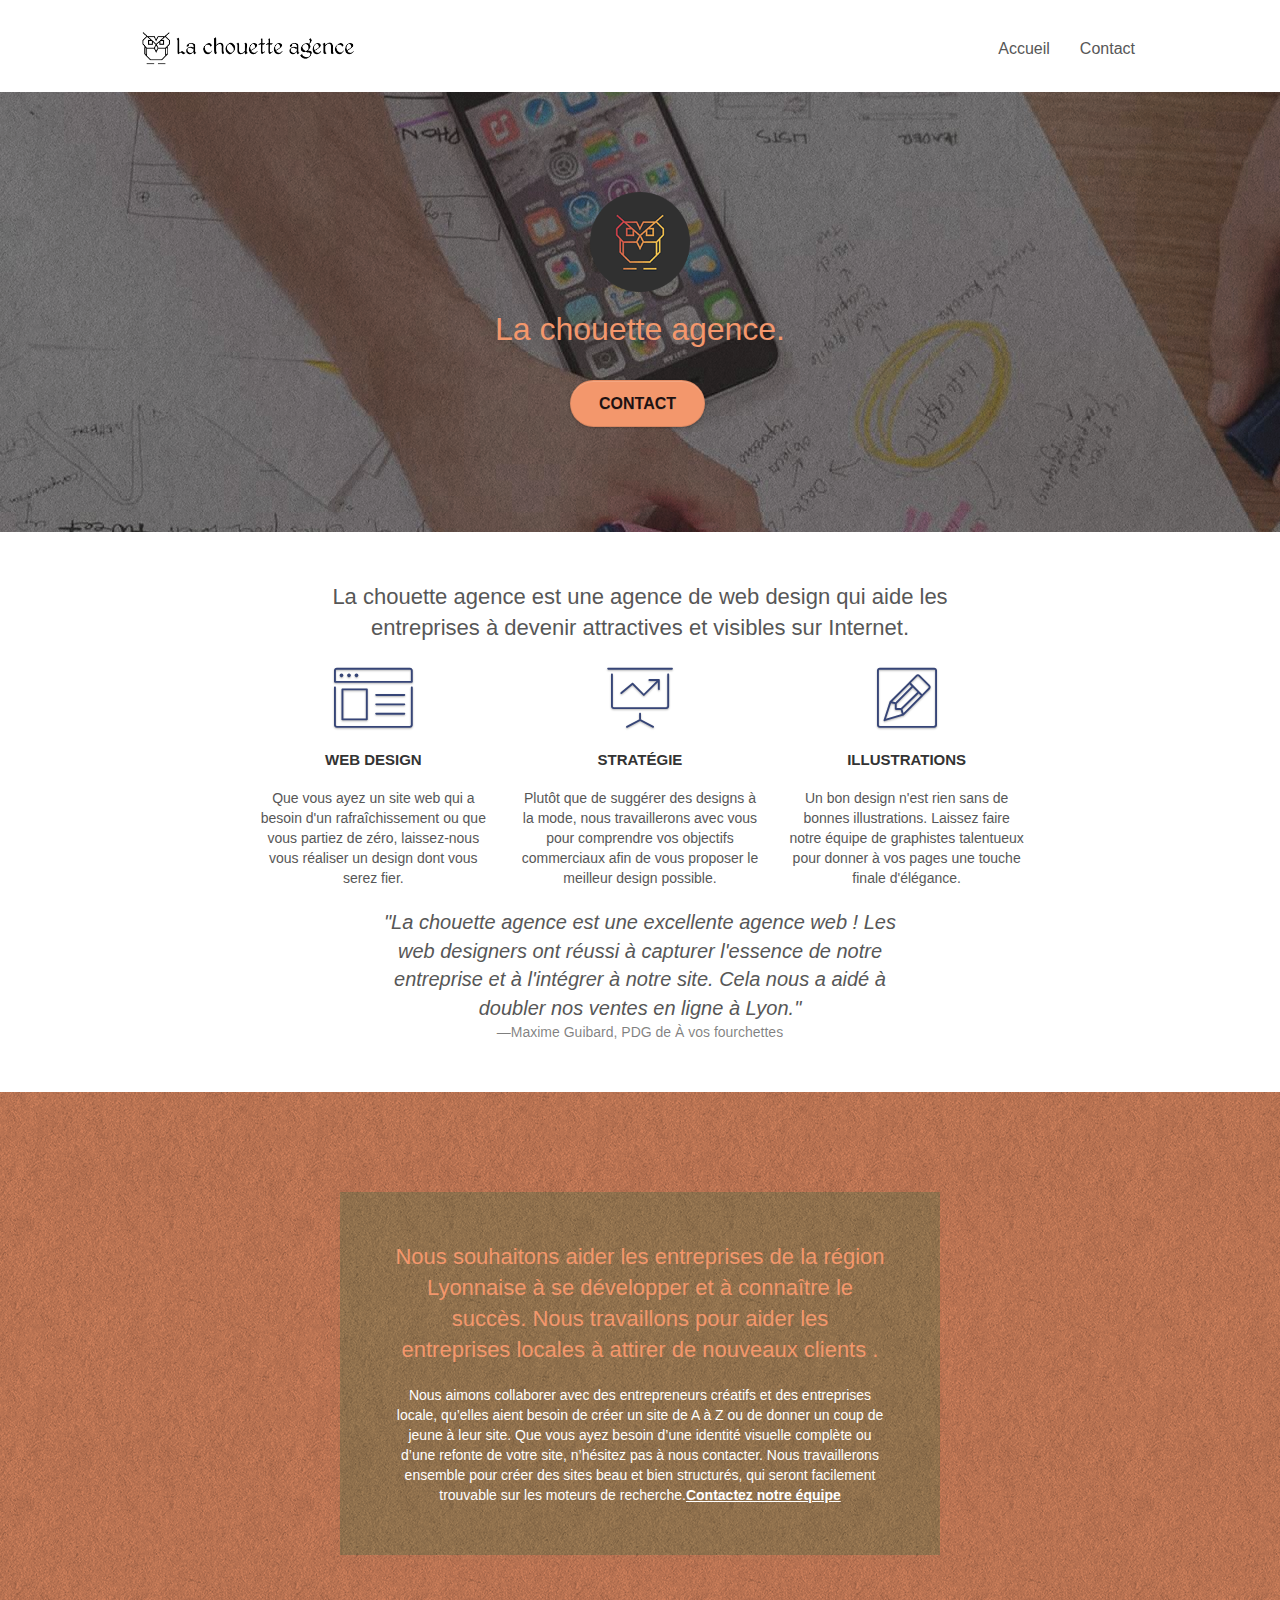
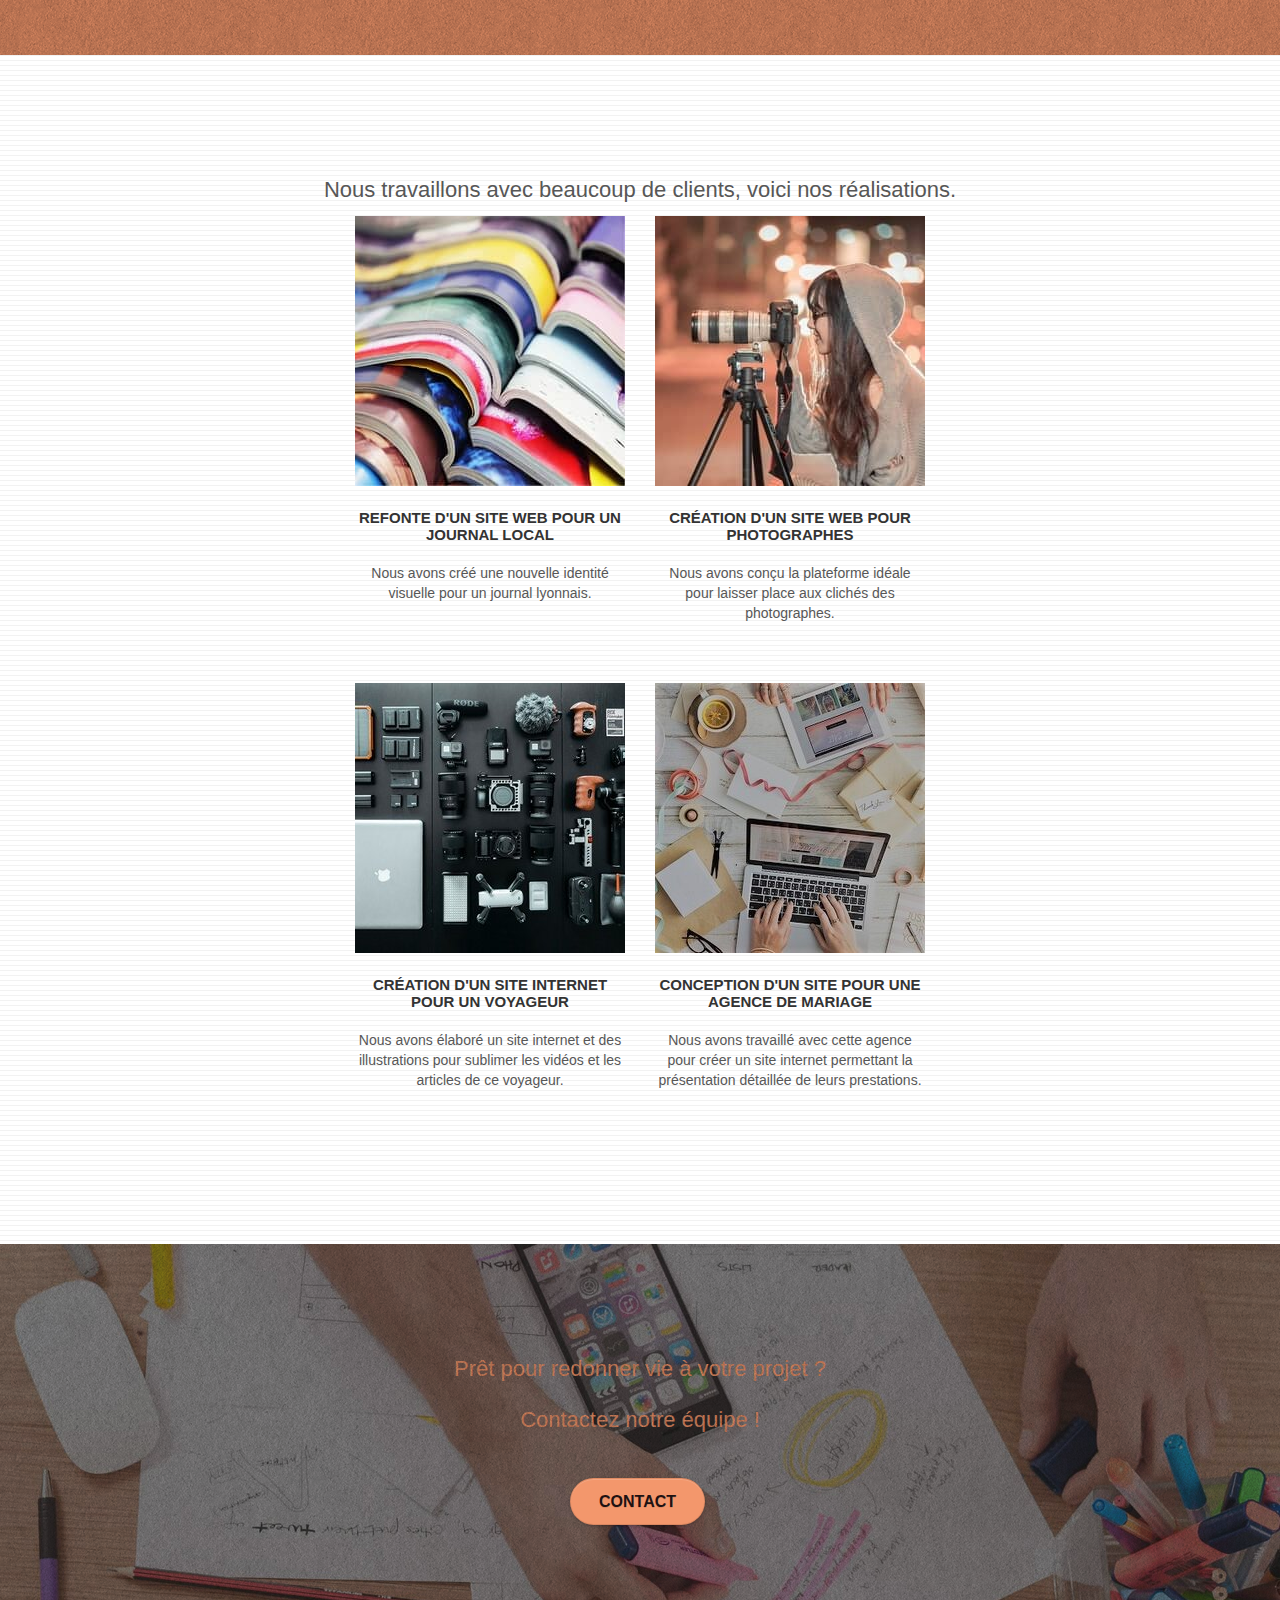
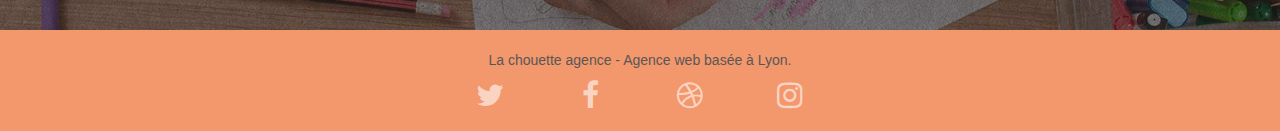
==== index.html @ b9c0e84c "Contrast bouton et titre footer" ====
<!DOCTYPE html>
<html lang="fr">
    <head>
        <meta charset="utf-8" />
        <meta
            name="description"
            content="Agence de Développement Web Sur-mesure basée sur Lyon, faites appel à notre expertise pour créer ou améliorer votre visibilité numérique, selon vos Besoins et votre Métier."
        />
        <meta
            name="viewport"
            content="width=device-width, initial-scale=1.0, viewport-fit=cover"
        />
        <link rel="shortcut icon" type="image/png" href="favicon.jpg" />

        <link rel="stylesheet" type="text/css" href="./css/bootstrap.min.css" />
        <link rel="stylesheet" type="text/css" href="style.css" />
        <link
            rel="stylesheet"
            type="text/css"
            href="./css/font-awesome.min.css"
        />
        <link rel="stylesheet" type="text/css" href="./css/et-line.css" />

        <title>La chouette agence</title>

        <!-- Analytics -->

        <!-- Analytics END -->
    </head>
    <body>
        <!-- Principal conteneur -->
        <!-- bloc-0 -->
        <header class="bloc bgc-white l-bloc" id="bloc-0">
            <div class="container bloc-sm">
                <nav class="navbar row">
                    <div class="navbar-header">
                        <button
                            id="nav-toggle"
                            type="button"
                            class="ui-navbar-toggle navbar-toggle"
                            data-toggle="collapse"
                            data-target=".navbar-1"
                        >
                            <span class="sr-only">Toggle navigation</span
                            ><span class="icon-bar"></span
                            ><span class="icon-bar"></span
                            ><span class="icon-bar"></span>
                        </button>

                        <a class="navbar-brand" href="index.html"
                            ><img
                                src="img/la-chouette-agence.png"
                                alt="Logo de la chouette agence"
                                class="logochouette"
                        /></a>
                    </div>
                    <div
                        class="collapse navbar-collapse navbar-1 special-dropdown-nav"
                    >
                        <ul class="site-navigation nav navbar-nav">
                            <li>
                                <a aria-label="Accueil" href="index.html"
                                    >Accueil</a
                                >
                            </li>
                            <li>
                                <a aria-label="contact" href="page2.html"
                                    >Contact</a
                                >
                            </li>
                        </ul>
                    </div>
                </nav>
            </div>
        </header>
        <!-- bloc-0 END -->

        <main>
            <!-- bloc-1-presentation -->
            <section
                class="bloc bgc-dark-slate-blue bg-banniere d-bloc bg-t-edge bloc-bg-texture texture-paper b-parallax"
                id="bloc-1-hero"
            >
                <div class="container bloc-lg">
                    <div class="row tight-width-whitespace">
                        <div class="col-sm-12">
                            <img
                                src="img/logo.png"
                                class="center-block image-resize-mode"
                                class="logochouette"
                                alt="Logo de la chouette agence en noir"
                            />
                            <h1
                                aria-label="nom de l'agence"
                                class="text-center hero-bloc-text tc-white"
                            >
                                La chouette agence.
                            </h1>
                            <div class="text-center">
                                <a
                                    href="page2.html"
                                    class="btn btn-lg btn-clean btn-rd cta-hero btn-atomic-tangerine"
                                    id="cta-hero"
                                    aria-label="bouton contact"
                                    >Contact</a
                                >
                            </div>
                        </div>
                    </div>
                </div>
            </section>
            <!-- bloc-1-presentation END -->

            <!-- bloc-2-services -->
            <section class="bloc bgc-white l-bloc" id="bloc-2-services">
                <div class="container bloc-md">
                    <div>
                        <div class="col-sm-12 text-center">
                            <h2
                                aria-label="description de l'entreprise"
                                class="titre"
                            >
                                La chouette agence est une agence de web design
                                qui aide les entreprises à devenir attractives
                                et visibles sur Internet.
                            </h2>
                        </div>
                    </div>
                    <div class="voffset-lg med-width-whitespace">
                        <div class="col-sm-4">
                            <div class="text-center">
                                <span
                                    class="et-icon-browser sm-shadow icon-dark-slate-blue icons icon-lg"
                                ></span>
                            </div>
                            <h3
                                class="mg-md text-center"
                                aria-label="agence de web design"
                            >
                                Web design
                            </h3>
                            <p class="text-center">
                                Que vous ayez un site web qui a besoin d'un
                                rafraîchissement ou que vous partiez de zéro,
                                laissez-nous vous réaliser un design dont vous
                                serez fier.
                            </p>
                        </div>
                        <div class="col-sm-4">
                            <div class="text-center">
                                <span
                                    class="et-icon-presentation sm-shadow icon-dark-slate-blue icons icon-lg"
                                ></span>
                            </div>
                            <h3
                                class="mg-md text-center"
                                aria-label="stratégie de l'entreprise"
                            >
                                Stratégie
                            </h3>
                            <p class="text-center">
                                Plutôt que de suggérer des designs à la mode,
                                nous travaillerons avec vous pour comprendre vos
                                objectifs commerciaux afin de vous proposer le
                                meilleur design possible.
                            </p>
                        </div>
                        <div class="col-sm-4">
                            <div class="text-center">
                                <span
                                    class="et-icon-edit sm-shadow icon-dark-slate-blue icons icon-lg"
                                ></span>
                            </div>
                            <h3
                                class="mg-md text-center"
                                aria-label="illustrations pour projet"
                            >
                                Illustrations
                            </h3>
                            <p class="text-center">
                                Un bon design n'est rien sans de bonnes
                                illustrations. Laissez faire notre équipe de
                                graphistes talentueux pour donner à vos pages
                                une touche finale d'élégance.
                            </p>
                        </div>
                    </div>
                    <div class="row voffset-lg voffset">
                        <div
                            class="col-xs-12 col-md-8 col-md-offset-2 text-center"
                        >
                            <figure>
                                <blockquote>
                                    <p aria-label="citation du client">
                                        "La chouette agence est une excellente
                                        agence web ! Les web designers ont
                                        réussi à capturer l'essence de notre
                                        entreprise et à l'intégrer à notre site.
                                        Cela nous a aidé à doubler nos ventes en
                                        ligne à Lyon."
                                    </p>
                                </blockquote>
                                <figcaption aria-label="nom du client">
                                    —Maxime Guibard, PDG de À vos fourchettes
                                </figcaption>
                            </figure>
                        </div>
                    </div>
                </div>
            </section>
            <!-- bloc-2-services END -->

            <!-- bloc-3-what-i-do -->
            <section
                class="bloc tc-white bgc-atomic-tangerine bg-presentation d-bloc bloc-bg-texture texture-paper b-parallax"
                id="bloc-3-what-i-do"
            >
                <div class="container bloc-lg">
                    <div class="row tight-width-whitespace black-background">
                        <div class="col-sm-12">
                            <h2 class="mg-md text-center tc-white">
                                Nous souhaitons aider les entreprises de la
                                région Lyonnaise à se développer et à connaître
                                le succès. Nous travaillons pour aider les
                                entreprises locales à attirer de nouveaux
                                clients .<br />
                            </h2>
                            <p class="text-center white">
                                Nous aimons collaborer avec des entrepreneurs
                                créatifs et des entreprises locale, qu’elles
                                aient besoin de créer un site de A à Z ou de
                                donner un coup de jeune à leur site. Que vous
                                ayez besoin d’une identité visuelle complète ou
                                d’une refonte de votre site, n’hésitez pas à
                                nous contacter. Nous travaillerons ensemble pour
                                créer des sites beau et bien structurés, qui
                                seront facilement trouvable sur les moteurs de
                                recherche.<a
                                    class="ltc-white bold-link"
                                    href="page2.html"
                                    >Contactez notre équipe</a
                                >
                            </p>
                        </div>
                    </div>
                </div>
            </section>
            <!-- bloc-3-what-i-do END -->

            <!-- bloc-4-portfolio -->
            <section
                class="bloc bgc-white bg-lines-h2-bg bg-repeat l-bloc"
                id="bloc-4-portfolio"
            >
                <div class="container bloc-lg">
                    <div class="col-sm-12 text-center">
                        <h2 aria-label="projets réalisés par l'agence">
                            Nous travaillons avec beaucoup de clients, voici nos
                            réalisations.
                        </h2>
                    </div>
                    <div class="row tight-width-whitespace portfolio-row">
                        <div class="col-sm-6">
                            <a
                                href="#"
                                data-lightbox="img/1.jpg"
                                data-gallery-id="gallery-1"
                                data-caption="Refonte d'un site web pour un journal local"
                                data-frame="snapshot-lb"
                                ><img
                                    src="img/1.jpg"
                                    alt="pile de magasine coloré"
                                    class="img-responsive portfolio-thumb"
                            /></a>
                            <h3
                                aria-label="projet réalisé pour journal local"
                                class="mg-md text-center"
                            >
                                Refonte d'un site web pour un journal local
                            </h3>
                            <p class="text-center">
                                Nous avons créé une nouvelle identité visuelle
                                pour un journal lyonnais.
                            </p>
                        </div>
                        <div class="col-sm-6">
                            <a
                                href="#"
                                data-lightbox="img/2.jpg"
                                data-gallery-id="gallery-1"
                                data-caption="Création d'un site web pour photographes"
                                data-frame="snapshot-lb"
                                ><img
                                    src="img/2.jpg"
                                    class="img-responsive portfolio-thumb"
                                    alt="un photographe"
                            /></a>
                            <h3
                                class="mg-md text-center"
                                aria-label="client photographe de l'agence"
                            >
                                Création d'un site web pour photographes
                            </h3>
                            <p class="text-center">
                                Nous avons conçu la plateforme idéale pour
                                laisser place aux clichés des photographes.
                            </p>
                        </div>
                    </div>
                    <div class="row tight-width-whitespace portfolio-row">
                        <div class="col-sm-6">
                            <a
                                href="#"
                                data-lightbox="img/3.jpg"
                                data-gallery-id="gallery-1"
                                data-caption="Création d'un site internet pour un voyageur"
                                data-frame="snapshot-lb"
                                ><img
                                    src="img/3.jpg"
                                    class="img-responsive portfolio-thumb"
                                    alt="création d'un site"
                            /></a>
                            <h3
                                class="mg-md text-center"
                                aria-label="projet réalisé pour un site d'un voyageur"
                            >
                                Création d'un site internet pour un voyageur
                            </h3>
                            <p class="text-center">
                                Nous avons élaboré un site internet et des
                                illustrations pour sublimer les vidéos et les
                                articles de ce voyageur.
                            </p>
                        </div>
                        <div class="col-sm-6">
                            <a
                                href="#"
                                data-lightbox="img/4.jpg"
                                data-gallery-id="gallery-1"
                                data-caption="Conception d'un site pour une agence de mariage"
                                data-frame="snapshot-lb"
                                ><img
                                    src="img/4.jpg"
                                    class="img-responsive portfolio-thumb"
                                    alt="bureau avec ordinateur"
                            /></a>
                            <h3
                                aria-label="projet pour une agence de mariage"
                                class="mg-md text-center"
                            >
                                Conception d'un site pour une agence de mariage
                            </h3>
                            <p class="text-center">
                                Nous avons travaillé avec cette agence pour
                                créer un site internet permettant la
                                présentation détaillée de leurs prestations.
                            </p>
                        </div>
                    </div>
                </div>
            </section>
            <!-- bloc-4-portfolio END -->

            <!-- bloc-5-cta -->
            <section
                class="bloc bgc-dark-slate-blue bg-banniere d-bloc bloc-bg-texture texture-paper"
                id="bloc-5-cta"
            >
                <div class="container bloc-lg">
                    <div>
                        <h2 class="mg-md text-center tc-white">
                            Prêt pour redonner vie à votre projet ?
                        </h2>
                        <h2 class="mg-md text-center tc-white">
                            Contactez notre équipe !
                        </h2>
                        <div class="col-sm-12 text-center">
                            <a
                                href="page2.html"
                                class="btn btn-atomic-tangerine btn-clean btn-rd btn-lg cta-hero"
                                aria-label="contact"
                                >Contact</a
                            >
                        </div>
                    </div>
                </div>
            </section>
            <!-- bloc-5-cta END -->
        </main>

        <!-- Footer - bloc-8 -->
        <footer class="bloc bgc-atomic-tangerine d-bloc" id="bloc-8">
            <div class="container bloc-sm">
                <div>
                    <div class="col-sm-12">
                        <p class="text-center titrefooter">
                            La chouette agence - Agence web basée à Lyon.
                        </p>
                        <div class="row row-no-gutters social">
                            <div class="col-sm-3">
                                <div class="text-center">
                                    <a class="social" href="index.html"
                                        ><span
                                            aria-label="twitter de l'agence"
                                            class="fa fa-twitter icon-md"
                                        ></span
                                    ></a>
                                </div>
                            </div>
                            <div class="col-sm-3">
                                <div class="text-center">
                                    <a class="social" href="index.html"
                                        ><span
                                            aria-label="facebook de l'agence"
                                            class="fa fa-facebook icon-md"
                                        ></span
                                    ></a>
                                </div>
                            </div>
                            <div class="col-sm-3">
                                <div class="text-center">
                                    <a class="social" href="index.html"
                                        ><span
                                            aria-label="dribble de l'agence"
                                            class="fa fa-dribbble icon-md"
                                        ></span
                                    ></a>
                                </div>
                            </div>
                            <div class="col-sm-3">
                                <div class="text-center">
                                    <a class="social" href="index.html"
                                        ><span
                                            aria-label="instagram de l'agence"
                                            class="fa fa-instagram icon-md"
                                        ></span
                                    ></a>
                                </div>
                            </div>
                        </div>
                    </div>
                </div>
            </div>
        </footer>
        <!-- Footer - bloc-8 END -->
        <!-- Principal conteneur END -->
        <script src="./js/jquery-2.1.0.js"></script>
        <script src="./js/bootstrap.js"></script>
        <script src="./js/blocs.js"></script>
        <script src="./js/jquery.touchSwipe.js" defer></script>
        <script src="./js/gmaps.js"></script>
    </body>
</html>
---- style.css ----
body {
    margin: 0;
    padding: 0;
    background: #FFF;
    overflow-x: hidden;
    -webkit-font-smoothing: antialiased;
    -moz-osx-font-smoothing: grayscale;
}

.image-resize-mode {
    width: 100px;
}

.logochouette {
    height: 40px;
}
a,
button {
    transition: all .3s ease-in-out;
    outline: none!important;
}

a:hover {
    text-decoration: none;
    cursor: pointer;
}

#page-loading-blocs-notifaction {
    position: fixed;
    top: 0;
    bottom: 0;
    width: 100%;
    z-index: 100000;
    background: #FFFFFF url("img/pageload-spinner.gif") no-repeat center center;
}

.bloc {
    width: 100%;
    clear: both;
    background: 50% 50% no-repeat;
    padding: 0 50px;
    -webkit-background-size: cover;
    -moz-background-size: cover;
    -o-background-size: cover;
    background-size: cover;
    position: relative;
}

.bloc .container {
    padding-left: 0;
    padding-right: 0;
}

.bloc-lg {
    padding: 100px 50px;
}

.bloc-md {
    padding: 50px;
}

.bloc-sm {
    padding: 20px 50px;
}

.bg-center,
.bg-l-edge,
.bg-r-edge,
.bg-t-edge,
.bg-b-edge,
.bg-tl-edge,
.bg-bl-edge,
.bg-tr-edge,
.bg-br-edge,
.bg-repeat {
    -webkit-background-size: auto!important;
    -moz-background-size: auto!important;
    -o-background-size: auto!important;
    background-size: auto!important;
}

.bg-repeat {
    background: repeat;
}

.bg-t-edge {
    background: top no-repeat;
}

.bloc-bg-texture::before {
    content: "";
    background-size: 2px 2px;
    position: absolute;
    top: 0;
    bottom: 0;
    left: 0;
    right: 0;
}

.texture-paper::before {
    background: url("img/texture-paper.png");
    background-size: 280px 280px;
}

.b-parallax {
    background-attachment: fixed;
}

.d-bloc {
    color: rgba(255, 255, 255, .7);
}

.d-bloc button:hover {
    color: rgba(255, 255, 255, .9);
}

.d-bloc .icon-round,
.d-bloc .icon-square,
.d-bloc .icon-rounded,
.d-bloc .icon-semi-rounded-a,
.d-bloc .icon-semi-rounded-b {
    border-color: rgba(255, 255, 255, .9);
}

.d-bloc .divider-h span {
    border-color: rgba(255, 255, 255, .2);
}

.d-bloc .a-btn,
.d-bloc .navbar a,
.d-bloc .navbar-brand,
.d-bloc a .icon-sm,
.d-bloc a .icon-md,
.d-bloc a .icon-lg,
.d-bloc a .icon-xl,
.d-bloc h1 a,
.d-bloc h2 a,
.d-bloc h3 a,
.d-bloc h4 a,
.d-bloc h5 a,
.d-bloc h6 a,
.d-bloc p a {
    color: rgba(255, 255, 255, .6);
}

.d-bloc .a-btn:hover,
.d-bloc .navbar a:hover,
.d-bloc .navbar-brand:hover,
.d-bloc a:hover .icon-sm,
.d-bloc a:hover .icon-md,
.d-bloc a:hover .icon-lg,
.d-bloc a:hover .icon-xl,
.d-bloc h1 a:hover,
.d-bloc h2 a:hover,
.d-bloc h3 a:hover,
.d-bloc h4 a:hover,
.d-bloc h5 a:hover,
.d-bloc h6 a:hover,
.d-bloc p a:hover {
    color: rgba(255, 255, 255, 1);
}

.d-bloc .navbar-toggle .icon-bar {
    background: rgba(255, 255, 255, 1);
}

.d-bloc .btn-wire,
.d-bloc .btn-wire:hover {
    color: rgba(255, 255, 255, 1);
    border-color: rgba(255, 255, 255, 1);
}

.d-bloc .panel {
    color: rgba(0, 0, 0, .5);
}

.d-bloc .panel button:hover {
    color: rgba(0, 0, 0, .7);
}

.d-bloc .panel icon {
    border-color: rgba(0, 0, 0, .7);
}

.d-bloc .panel .divider-h span {
    border-color: rgba(0, 0, 0, .1);
}

.d-bloc .panel .a-btn {
    color: rgba(0, 0, 0, .6);
}

.d-bloc .panel .a-btn:hover {
    color: rgba(0, 0, 0, 1);
}

.d-bloc .panel .btn-wire,
.d-bloc .panel .btn-wire:hover {
    color: rgba(0, 0, 0, .7);
    border-color: rgba(0, 0, 0, .3);
}

.d-bloc .panel,
.l-bloc {
    color: rgba(0, 0, 0, .5);
}

.d-bloc .panel button:hover,
.l-bloc button:hover {
    color: rgba(0, 0, 0, .7);
}

.l-bloc .icon-round,
.l-bloc .icon-square,
.l-bloc .icon-rounded,
.l-bloc .icon-semi-rounded-a,
.l-bloc .icon-semi-rounded-b {
    border-color: rgba(0, 0, 0, .7);
}

.d-bloc .panel .divider-h span,
.l-bloc .divider-h span {
    border-color: rgba(0, 0, 0, .1);
}

.d-bloc .panel .a-btn,
.l-bloc .a-btn,
.l-bloc .navbar a,
.l-bloc .navbar-brand,
.l-bloc a .icon-sm,
.l-bloc a .icon-md,
.l-bloc a .icon-lg,
.l-bloc a .icon-xl,
.l-bloc h1 a,
.l-bloc h2 a,
.l-bloc h3 a,
.l-bloc h4 a,
.l-bloc h5 a,
.l-bloc h6 a,
.l-bloc p a {
    color: rgba(0, 0, 0, .6);
}

.d-bloc .panel .a-btn:hover,
.l-bloc .a-btn:hover,
.l-bloc .navbar a:hover,
.l-bloc .navbar-brand:hover,
.l-bloc a:hover .icon-sm,
.l-bloc a:hover .icon-md,
.l-bloc a:hover .icon-lg,
.l-bloc a:hover .icon-xl,
.l-bloc h1 a:hover,
.l-bloc h2 a:hover,
.l-bloc h3 a:hover,
.l-bloc h4 a:hover,
.l-bloc h5 a:hover,
.l-bloc h6 a:hover,
.l-bloc p a:hover {
    color: rgba(0, 0, 0, 1);
}

.l-bloc .navbar-toggle .icon-bar {
    color: rgba(0, 0, 0, .6);
}

.d-bloc .panel .btn-wire,
.d-bloc .panel .btn-wire:hover,
.l-bloc .btn-wire,
.l-bloc .btn-wire:hover {
    color: rgba(0, 0, 0, .7);
    border-color: rgba(0, 0, 0, .3);
}

.voffset {
    margin-top: 30px;
}

.voffset-lg {
    margin-top: 80px;
}

.row-no-gutters {
    margin-right: 0;
    margin-left: 0;
}

.row.row-no-gutters > [class^="col-"],
.row.row-no-gutters > [class*=" col-"] {
    padding-right: 0;
    padding-left: 0;
}

#bloc-1-hero h1 {
    font-size: 32px;
}

.navbar {
    margin-bottom: 0;
    z-index: 1;
}

.navbar-brand {
    height: auto;
    padding: 3px 15px;
    font-size: 25px;
    font-weight: normal;
    font-weight: 600;
    line-height: 44px;
}

.navbar-brand img {
    max-height: 200px;
    margin: 0 5px 0 0;
    display: inline;
}

.navbar-brand img[src$=svg] {
    min-width: 100px;
}

.nav-center .navbar-brand img {
    margin: 0;
}

.navbar .nav {
    padding-top: 2px;
    margin-right: -16px;
    float: right;
    z-index: 1;
}

.nav > li {
    float: left;
    margin-top: 4px;
    font-size: 16px;
}

.navbar-nav .open .dropdown-menu > li > a {
    text-align: inherit;
}

.nav > li a:hover,
.nav > li a:focus {
    background: transparent;
}

.navbar-toggle {
    margin: 10px 10px 0 0;
    border: 0px;
}

.navbar-toggle:hover {
    background: transparent!important;
}

.navbar-toggle .icon-bar {
    background-color: rgba(0, 0, 0, .5);
    width: 26px;
}

.nav-invert .navbar .nav {
    float: left;
}

.nav-invert .navbar-header,
.nav-invert .navbar-brand {
    float: right;
    position: relative;
    z-index: 2;
}

@media (min-width: 768px) {
    .site-navigation {
        position: absolute;
        top: 50%;
        right: 20px;
        transform: translate(0, -50%);
        -webkit-transform: translateY(-50%);
    }
    .nav > li .dropdown-menu a,
    .nav > li .dropdown-menu a:hover {
        color: #484848;
    }
    .nav-invert .site-navigation {
        left: 0;
        right: 0;
    }
    .nav-center {
        text-align: center;
    }
    .nav-center .navbar-header {
        width: 100%;
    }
    .nav-center .navbar-header,
    .nav-center .navbar-brand,
    .nav-center .nav > li {
        float: none;
        display: inline-block;
    }
    .nav-center .site-navigation {
        position: relative;
        width: 100%;
        right: 0;
        margin-right: 0px;
        margin-top: 20px;
    }
    .nav-center.mini-nav .navbar-toggle {
        float: none;
        margin: 10px auto 0;
    }
}

.nav > li > .dropdown a {
    background: none!important;
    display: block;
    padding: 14px 15px;
}

nav .caret {
    margin: 0 5px;
}

.dropdown-menu .dropdown-menu {
    top: -8px;
    left: 100%;
}

.dropdown-menu .dropmenu-flow-right {
    top: 100%;
    left: 0;
    margin-left: -1px;
    border-top-left-radius: 0;
    border-top-right-radius: 0;
}

.dropdown-menu .dropdown span {
    border: 4px solid black;
    border-top-color: transparent;
    border-right-color: transparent;
    border-bottom-color: transparent;
    margin: 6px -5px 0 0!important;
    float: right;
}

.mg-md {
    margin-top: 10px;
    margin-bottom: 20px;
}

.mg-lg {
    margin-top: 10px;
    margin-bottom: 40px;
}

.btn {
    margin: 0 5px 5px 0;
}

.btn.pull-right {
    margin: 0 0 5px 5px;
}

.btn-d,
.btn-d:hover,
.btn-d:focus {
    color: #FFF;
    background: rgba(0, 0, 0, .3);
}

button {
    outline: none!important;
}

.btn-rd {
    border-radius: 40px;
}

.btn-clean {
    border: 1px solid rgba(0, 0, 0, .08);
    border-bottom-color: rgba(0, 0, 0, .1);
    text-shadow: 0 1px 0 rgba(0, 0, 1, .1);
    box-shadow: 0 1px 3px rgba(0, 0, 1, .25), inset 0 1px 0 0 rgba(255, 255, 255, .15);
}

.icon-md {
    font-size: 30px!important;
}

.icon-lg {
    font-size: 60px!important;
}

.sm-shadow {
    text-shadow: 0 1px 2px rgba(0, 0, 0, .3);
}

.panel-sq,
.panel-sq .panel-heading,
.panel-sq .panel-footer {
    border-radius: 0;
}

.panel-rd {
    border-radius: 30px;
}

.panel-rd .panel-heading {
    border-radius: 29px 29px 0 0;
}

.panel-rd .panel-footer {
    border-radius: 0 0 29px 29px;
}

.form-control {
    border-color: rgba(0, 0, 0, .1);
    box-shadow: none;
}

.scrollToTop {
    width: 40px;
    height: 40px;
    position: fixed;
    bottom: 20px;
    right: 20px;
    opacity: 0;
    z-index: 500;
    transition: all .3s ease-in-out;
}

.scrollToTop span {
    margin-top: 6px;
}

.showScrollTop {
    font-size: 14px;
    opacity: 1;
}

a[data-lightbox] {
    position: relative;
    display: block;
    text-align: center;
}

a[data-lightbox]:hover::before {
    content: "+";
    font-family: "HelveticaNeue-Light", "Helvetica Neue Light", "Helvetica Neue", Helvetica, Arial;
    font-size: 32px;
    width: 50px;
    height: 50px;
    margin-left: -25px;
    border-radius: 50%;
    background: rgba(0, 0, 0, .6);
    color: #FFF;
    font-weight: 100;
    z-index: 1;
    position: absolute;
    top: 50%;
    transform: translateY(-50%);
    -webkit-transform: translateY(-50%);
}

a[data-lightbox]:hover img {
    opacity: 0.6;
    -webkit-animation-fill-mode: none;
    animation-fill-mode: none;
}

#lightbox-modal {
    display: flex;
    align-items: center;
}

#lightbox-modal .modal-dialog {
    width: 90%;
    max-width: 900px;
    margin: 0 auto 0;
}

#lightbox-modal .modal-dialog img {
    max-height: 90vh;
    margin: 0 auto;
}

.lightbox-caption {
    padding: 20px;
    color: #FFF;
    background: rgba(0, 0, 0, .5);
    position: absolute;
    left: 15px;
    right: 15px;
    bottom: 5px;
}

.close-lightbox {
    color: #FFF;
    font-size: 30px;
    position: absolute;
    top: 20px;
    right: 20px;
    z-index: 20;
    background: rgba(0, 0, 0, .5);
    border: none;
    line-height: 30px;
    padding: 0 9px 5px;
    opacity: 0.3;
}

.close-lightbox:hover,
.next-lightbox:hover,
.prev-lightbox:hover {
    opacity: 1.0;
    color: #FFF;
}

.next-lightbox,
.prev-lightbox {
    font-size: 20px;
    color: rgba(255, 255, 255, .9);
    background: rgba(0, 0, 0, .5);
    transition: all .2s ease-in-out;
    position: absolute;
    top: 45%;
    z-index: 1;
    opacity: 0.4;
}

.next-lightbox {
    padding: 6px 8px 1px 13px;
    right: 25px;
}

.prev-lightbox {
    padding: 6px 13px 1px 10px;
    left: 25px;
}

.snapshot-lb .modal-body {
    padding-bottom: 45px;
}

.snapshot-lb .lightbox-caption {
    padding: 0;
    color: rgba(0, 0, 0, .5);
    background: none;
}

h1,
h2,
h3,
h4,
h5,
h6,
p,
label,
.btn,
a {
    font-family: "helvetica";
    font-weight: 400;
    color: #575757!important;
}

.container {
    max-width: 1000px;
}

.hero-bloc-text {
    font-size: 38px;
}

.hero-bloc-text-sub {
    font-size: 36px;
}

.statement-bloc-text {
    line-height: 26px;
    font-style: italic;
    font-size: 20px;
    text-align: center;
    font-weight: lighter;
    max-width: 520px;
    margin: auto auto auto auto;
}

/*p {
    font-size: 11px;
} */

/*ajout css pour modif site*/

blockquote p {
    font-size: 20px;
    font-style: italic;
    width: 89%;
    margin: auto;
}

.tight-width-whitespace {
    max-width: 600px;
    margin: auto auto auto auto;
}

.h1 {
    font-size: 20px;
    font-family: "Open Sans";
}

.cta-hero {
    margin-top: 22px;
    color: #FFFFFF!important;
    text-transform: uppercase;
    padding: 12px 28px 12px 28px;
    font-size: 16px;
    font-weight: 700;
}

.social {
    max-width: 400px;
    margin: auto auto auto auto;
}
/* rajout 1 classe pour modif : titre h2 manquant à la place d'image */
.titre {
    margin:auto;
    width: 70%;
}

h2 {
    font-size: 22px;
    line-height: 1.4em;
}

h3 {
    font-size: 15px;
    text-transform: uppercase;
    font-weight: 700;
    color: #333333!important;
}

.med-width-whitespace {
    max-width: 800px;
    margin: auto auto auto auto;
    box-shadow: 0px 0px 0px #000000;
}

h1 {
    color: #333333!important;
}

h4 {
    color: #333333!important;
}

.icons {
    margin-bottom: 14px;
    margin-top: 24px;
}

.white {
    color: #FFFFFF!important;
}
.titrefooter {
    color: #1E1212;
}

.portfolio-thumb {
    margin-bottom: 24px;
}

.portfolio-row {
    margin-bottom: 44px;
    margin-top: 50px;
}

.avatar {
    box-shadow: 0px 4px 9px rgba(0, 0, 0, 0.3);
}

.black-background {
    background-color: rgba(165, 147, 99, 0.7);
    padding: 40px 40px 40px 40px;
}

.bold-link {
    font-weight: 900;
    text-decoration: underline!important;
}

.bgc-white {
    background-color: #FFFFFF;
}

.bgc-dark-slate-blue {
    background-color: #364577;
}

.bgc-atomic-tangerine {
    background-color: #F3976C;
}

.tc-white {
    color: #F3976C!important;
}

.btn-atomic-tangerine {
    background: #F3976C;
    color: #1E1212!important;
}

.btn-atomic-tangerine:hover {
    background: #DC8961!important;
    color: #000000!important;
}

.ltc-white {
    color: #FFFFFF!important;
}

.ltc-white:hover {
    color: #cccccc!important;
}

.ltc-atomic-tangerine {
    color: #F3976C!important;
}

.ltc-atomic-tangerine:hover {
    color: #c27956!important;
}

.icon-dark-slate-blue {
    color: #364577!important;
    border-color: #364577!important;
}

.bg-dots-bg {
    background-image: url("img/dots-bg.png");
}

.bg-lines-h2-bg {
    background-image: url("img/lines-h2-bg.png");
}

.bg-banniere {
    background-image: url("img/la-chouette-agence-banniere.jpg");
}

.bg-presentation {
    background-image: url("img/image-de-presentation.jpg");
}

@media (max-width: 1024px) {
    .bloc {
        padding-left: 20px;
        padding-right: 20px;
    }
    .bloc.full-width-bloc,
    .bloc-tile-2.full-width-bloc .container,
    .bloc-tile-3.full-width-bloc .container,
    .bloc-tile-4.full-width-bloc .container {
        padding-left: 0;
        padding-right: 0;
    }
}

@media (max-width: 992px) and (min-width: 768px) {
    .navbar .nav {
        max-width: 80%
    }
    .nav-center.navbar .nav {
        max-width: 100%
    }
}

@media only screen and (min-width: 768px) and (max-width: 1024px) and (orientation: landscape) {
    .b-parallax {
        background-attachment: scroll;
    }
}

@media only screen and (min-width: 1024px) and (max-width: 1366px) and (-webkit-min-device-pixel-ratio: 1.5) {
    .b-parallax {
        background-attachment: scroll;
    }
}

@media (max-width: 991px) {
    .container {
        width: 100%;
    }
    .b-parallax {
        background-attachment: scroll;
    }
    .page-container,
    #hero-bloc {
        overflow-x: hidden;
        position: relative;
    }
    /*.bloc {
        padding-left: constant(safe-area-inset-left);
        padding-right: constant(safe-area-inset-right);
    }*/
    .bloc-group,
    .bloc-group .bloc {
        display: block;
        width: 100%;
    }
    .bloc-fill-screen .fill-bloc-top-edge,
    .bloc-fill-screen .fill-bloc-bottom-edge {
        padding: 0 20px;
        /*padding-left: constant(safe-area-inset-left);
        padding-right: constant(safe-area-inset-right);*/
    }
}

@media (max-width: 767px) {
    .page-container {
        overflow-x: hidden;
        position: relative;
    }
    h1,
    h2,
    h3,
    h4,
    h5,
    h6,
    p,
    #disqus_thread {
        padding-left: 10px!important;
        padding-right: 10px!important;
    }
    .b-parallax {
        background-attachment: scroll;
    }
    .navbar .nav {
        padding-top: 0;
        border-top: 1px solid rgba(0, 0, 0, .2);
        float: none!important;
    }
    .navbar.row {
        margin-left: 0;
        margin-right: 0;
    }
    .site-navigation {
        position: inherit;
        transform: none;
        -webkit-transform: none;
        -ms-transform: none;
    }
    .nav > li {
        margin-top: 0;
        border-bottom: 1px solid rgba(0, 0, 0, .1);
        background: rgba(0, 0, 0, .05);
        text-align: left;
        padding-left: 15px;
        width: 100%;
    }
    .nav > li:hover {
        background: rgba(0, 0, 0, .08);
    }
    .dropdown .dropdown a .caret {
        float: none;
        margin: 5px 0 0 10px!important;
        border: 4px solid black;
        border-bottom-color: transparent;
        border-right-color: transparent;
        border-left-color: transparent;
    }
    #hero-bloc .navbar .nav {
        background: rgba(0, 0, 0, .8);
    }
    #hero-bloc .navbar .nav a {
        color: rgba(255, 255, 255, .6);
    }
    .hero {
        padding: 50px 0;
    }
    .hero-nav {
        left: -1px;
        right: -1px;
    }
    .navbar-collapse {
        padding: 0;
        overflow-x: hidden;
        -webkit-box-shadow: none;
        box-shadow: none;
    }
    .navbar-brand img {
        max-height: 40px;
        width: auto;
    }
    .nav-invert .navbar-header {
        float: none;
        width: 100%;
    }
    .nav-invert .navbar-toggle {
        float: left;
        margin-left: 10px;
    }
    .bloc {
        padding-left: 0;
        padding-right: 0;
    }
    .bloc-xxl,
    .bloc-xl,
    .bloc-lg {
        padding: 40px 0;
    }
    .bloc-sm,
    .bloc-md {
        padding-left: 0;
        padding-right: 0;
    }
    .bloc-tile-2 .container,
    .bloc-tile-3 .container,
    .bloc-tile-4 .container,
    .bloc-fill-screen .fill-bloc-top-edge,
    .bloc-fill-screen .fill-bloc-bottom-edge {
        padding-left: 0;
        padding-right: 0;
    }
    .a-block {
        padding: 0 10px;
    }
    .btn-dwn {
        display: none;
    }
    .voffset {
        margin-top: 5px;
    }
    .voffset-md {
        margin-top: 20px;
    }
    .voffset-lg {
        margin-top: 30px;
    }
    form {
        padding: 5px;
    }
    .close-lightbox {
        display: inline-block;
    }
    .blocsapp-device-iphone5 {
        background-size: 216px 425px;
        padding-top: 60px;
        width: 216px;
        height: 425px;
    }
    .blocsapp-device-iphone5 img {
        width: 180px;
        height: 320px;
    }
}

@media (max-width: 400px) {
    .bloc {
        padding-left: 0;
        padding-right: 0;
    }
}

@media (max-width: 767px) {
    .bloc-mob-center-text {
        text-align: center;
    }
}
---- css/et-line.css ----
@font-face {
    font-family: et-line;
    src: url(../fonts/et-line.eot);
    src: url(../fonts/et-line.eot?#iefix) format('embedded-opentype'), url(../fonts/et-line.woff) format('woff'), url(../fonts/et-line.ttf) format('truetype'), url(../fonts/et-line.svg#et-line) format('svg');
    font-weight: 400;
    font-style: normal
}

.et-icon-adjustments,
.et-icon-alarmclock,
.et-icon-anchor,
.et-icon-aperture,
.et-icon-attachment,
.et-icon-bargraph,
.et-icon-basket,
.et-icon-beaker,
.et-icon-bike,
.et-icon-book-open,
.et-icon-briefcase,
.et-icon-browser,
.et-icon-calendar,
.et-icon-camera,
.et-icon-caution,
.et-icon-chat,
.et-icon-circle-compass,
.et-icon-clipboard,
.et-icon-clock,
.et-icon-cloud,
.et-icon-compass,
.et-icon-desktop,
.et-icon-dial,
.et-icon-document,
.et-icon-documents,
.et-icon-download,
.et-icon-dribbble,
.et-icon-edit,
.et-icon-envelope,
.et-icon-expand,
.et-icon-facebook,
.et-icon-flag,
.et-icon-focus,
.et-icon-gears,
.et-icon-genius,
.et-icon-gift,
.et-icon-global,
.et-icon-globe,
.et-icon-googleplus,
.et-icon-grid,
.et-icon-happy,
.et-icon-hazardous,
.et-icon-heart,
.et-icon-hotairballoon,
.et-icon-hourglass,
.et-icon-key,
.et-icon-laptop,
.et-icon-layers,
.et-icon-lifesaver,
.et-icon-lightbulb,
.et-icon-linegraph,
.et-icon-linkedin,
.et-icon-lock,
.et-icon-magnifying-glass,
.et-icon-map,
.et-icon-map-pin,
.et-icon-megaphone,
.et-icon-mic,
.et-icon-mobile,
.et-icon-newspaper,
.et-icon-notebook,
.et-icon-paintbrush,
.et-icon-paperclip,
.et-icon-pencil,
.et-icon-phone,
.et-icon-picture,
.et-icon-pictures,
.et-icon-piechart,
.et-icon-presentation,
.et-icon-pricetags,
.et-icon-printer,
.et-icon-profile-female,
.et-icon-profile-male,
.et-icon-puzzle,
.et-icon-quote,
.et-icon-recycle,
.et-icon-refresh,
.et-icon-ribbon,
.et-icon-rss,
.et-icon-sad,
.et-icon-scissors,
.et-icon-scope,
.et-icon-search,
.et-icon-shield,
.et-icon-speedometer,
.et-icon-strategy,
.et-icon-streetsign,
.et-icon-tablet,
.et-icon-target,
.et-icon-telescope,
.et-icon-toolbox,
.et-icon-tools,
.et-icon-tools-2,
.et-icon-trophy,
.et-icon-tumblr,
.et-icon-twitter,
.et-icon-upload,
.et-icon-video,
.et-icon-wallet,
.et-icon-wine {
    font-family: et-line;
    speak: none;
    font-style: normal;
    font-weight: 400;
    font-variant: normal;
    text-transform: none;
    line-height: 1;
    -webkit-font-smoothing: antialiased;
    -moz-osx-font-smoothing: grayscale;
    display: inline-block
}

.et-icon-mobile:before {
    content: "\e000"
}

.et-icon-laptop:before {
    content: "\e001"
}

.et-icon-desktop:before {
    content: "\e002"
}

.et-icon-tablet:before {
    content: "\e003"
}

.et-icon-phone:before {
    content: "\e004"
}

.et-icon-document:before {
    content: "\e005"
}

.et-icon-documents:before {
    content: "\e006"
}

.et-icon-search:before {
    content: "\e007"
}

.et-icon-clipboard:before {
    content: "\e008"
}

.et-icon-newspaper:before {
    content: "\e009"
}

.et-icon-notebook:before {
    content: "\e00a"
}

.et-icon-book-open:before {
    content: "\e00b"
}

.et-icon-browser:before {
    content: "\e00c"
}

.et-icon-calendar:before {
    content: "\e00d"
}

.et-icon-presentation:before {
    content: "\e00e"
}

.et-icon-picture:before {
    content: "\e00f"
}

.et-icon-pictures:before {
    content: "\e010"
}

.et-icon-video:before {
    content: "\e011"
}

.et-icon-camera:before {
    content: "\e012"
}

.et-icon-printer:before {
    content: "\e013"
}

.et-icon-toolbox:before {
    content: "\e014"
}

.et-icon-briefcase:before {
    content: "\e015"
}

.et-icon-wallet:before {
    content: "\e016"
}

.et-icon-gift:before {
    content: "\e017"
}

.et-icon-bargraph:before {
    content: "\e018"
}

.et-icon-grid:before {
    content: "\e019"
}

.et-icon-expand:before {
    content: "\e01a"
}

.et-icon-focus:before {
    content: "\e01b"
}

.et-icon-edit:before {
    content: "\e01c"
}

.et-icon-adjustments:before {
    content: "\e01d"
}

.et-icon-ribbon:before {
    content: "\e01e"
}

.et-icon-hourglass:before {
    content: "\e01f"
}

.et-icon-lock:before {
    content: "\e020"
}

.et-icon-megaphone:before {
    content: "\e021"
}

.et-icon-shield:before {
    content: "\e022"
}

.et-icon-trophy:before {
    content: "\e023"
}

.et-icon-flag:before {
    content: "\e024"
}

.et-icon-map:before {
    content: "\e025"
}

.et-icon-puzzle:before {
    content: "\e026"
}

.et-icon-basket:before {
    content: "\e027"
}

.et-icon-envelope:before {
    content: "\e028"
}

.et-icon-streetsign:before {
    content: "\e029"
}

.et-icon-telescope:before {
    content: "\e02a"
}

.et-icon-gears:before {
    content: "\e02b"
}

.et-icon-key:before {
    content: "\e02c"
}

.et-icon-paperclip:before {
    content: "\e02d"
}

.et-icon-attachment:before {
    content: "\e02e"
}

.et-icon-pricetags:before {
    content: "\e02f"
}

.et-icon-lightbulb:before {
    content: "\e030"
}

.et-icon-layers:before {
    content: "\e031"
}

.et-icon-pencil:before {
    content: "\e032"
}

.et-icon-tools:before {
    content: "\e033"
}

.et-icon-tools-2:before {
    content: "\e034"
}

.et-icon-scissors:before {
    content: "\e035"
}

.et-icon-paintbrush:before {
    content: "\e036"
}

.et-icon-magnifying-glass:before {
    content: "\e037"
}

.et-icon-circle-compass:before {
    content: "\e038"
}

.et-icon-linegraph:before {
    content: "\e039"
}

.et-icon-mic:before {
    content: "\e03a"
}

.et-icon-strategy:before {
    content: "\e03b"
}

.et-icon-beaker:before {
    content: "\e03c"
}

.et-icon-caution:before {
    content: "\e03d"
}

.et-icon-recycle:before {
    content: "\e03e"
}

.et-icon-anchor:before {
    content: "\e03f"
}

.et-icon-profile-male:before {
    content: "\e040"
}

.et-icon-profile-female:before {
    content: "\e041"
}

.et-icon-bike:before {
    content: "\e042"
}

.et-icon-wine:before {
    content: "\e043"
}

.et-icon-hotairballoon:before {
    content: "\e044"
}

.et-icon-globe:before {
    content: "\e045"
}

.et-icon-genius:before {
    content: "\e046"
}

.et-icon-map-pin:before {
    content: "\e047"
}

.et-icon-dial:before {
    content: "\e048"
}

.et-icon-chat:before {
    content: "\e049"
}

.et-icon-heart:before {
    content: "\e04a"
}

.et-icon-cloud:before {
    content: "\e04b"
}

.et-icon-upload:before {
    content: "\e04c"
}

.et-icon-download:before {
    content: "\e04d"
}

.et-icon-target:before {
    content: "\e04e"
}

.et-icon-hazardous:before {
    content: "\e04f"
}

.et-icon-piechart:before {
    content: "\e050"
}

.et-icon-speedometer:before {
    content: "\e051"
}

.et-icon-global:before {
    content: "\e052"
}

.et-icon-compass:before {
    content: "\e053"
}

.et-icon-lifesaver:before {
    content: "\e054"
}

.et-icon-clock:before {
    content: "\e055"
}

.et-icon-aperture:before {
    content: "\e056"
}

.et-icon-quote:before {
    content: "\e057"
}

.et-icon-scope:before {
    content: "\e058"
}

.et-icon-alarmclock:before {
    content: "\e059"
}

.et-icon-refresh:before {
    content: "\e05a"
}

.et-icon-happy:before {
    content: "\e05b"
}

.et-icon-sad:before {
    content: "\e05c"
}

.et-icon-facebook:before {
    content: "\e05d"
}

.et-icon-twitter:before {
    content: "\e05e"
}

.et-icon-googleplus:before {
    content: "\e05f"
}

.et-icon-rss:before {
    content: "\e060"
}

.et-icon-tumblr:before {
    content: "\e061"
}

.et-icon-linkedin:before {
    content: "\e062"
}

.et-icon-dribbble:before {
    content: "\e063"
}
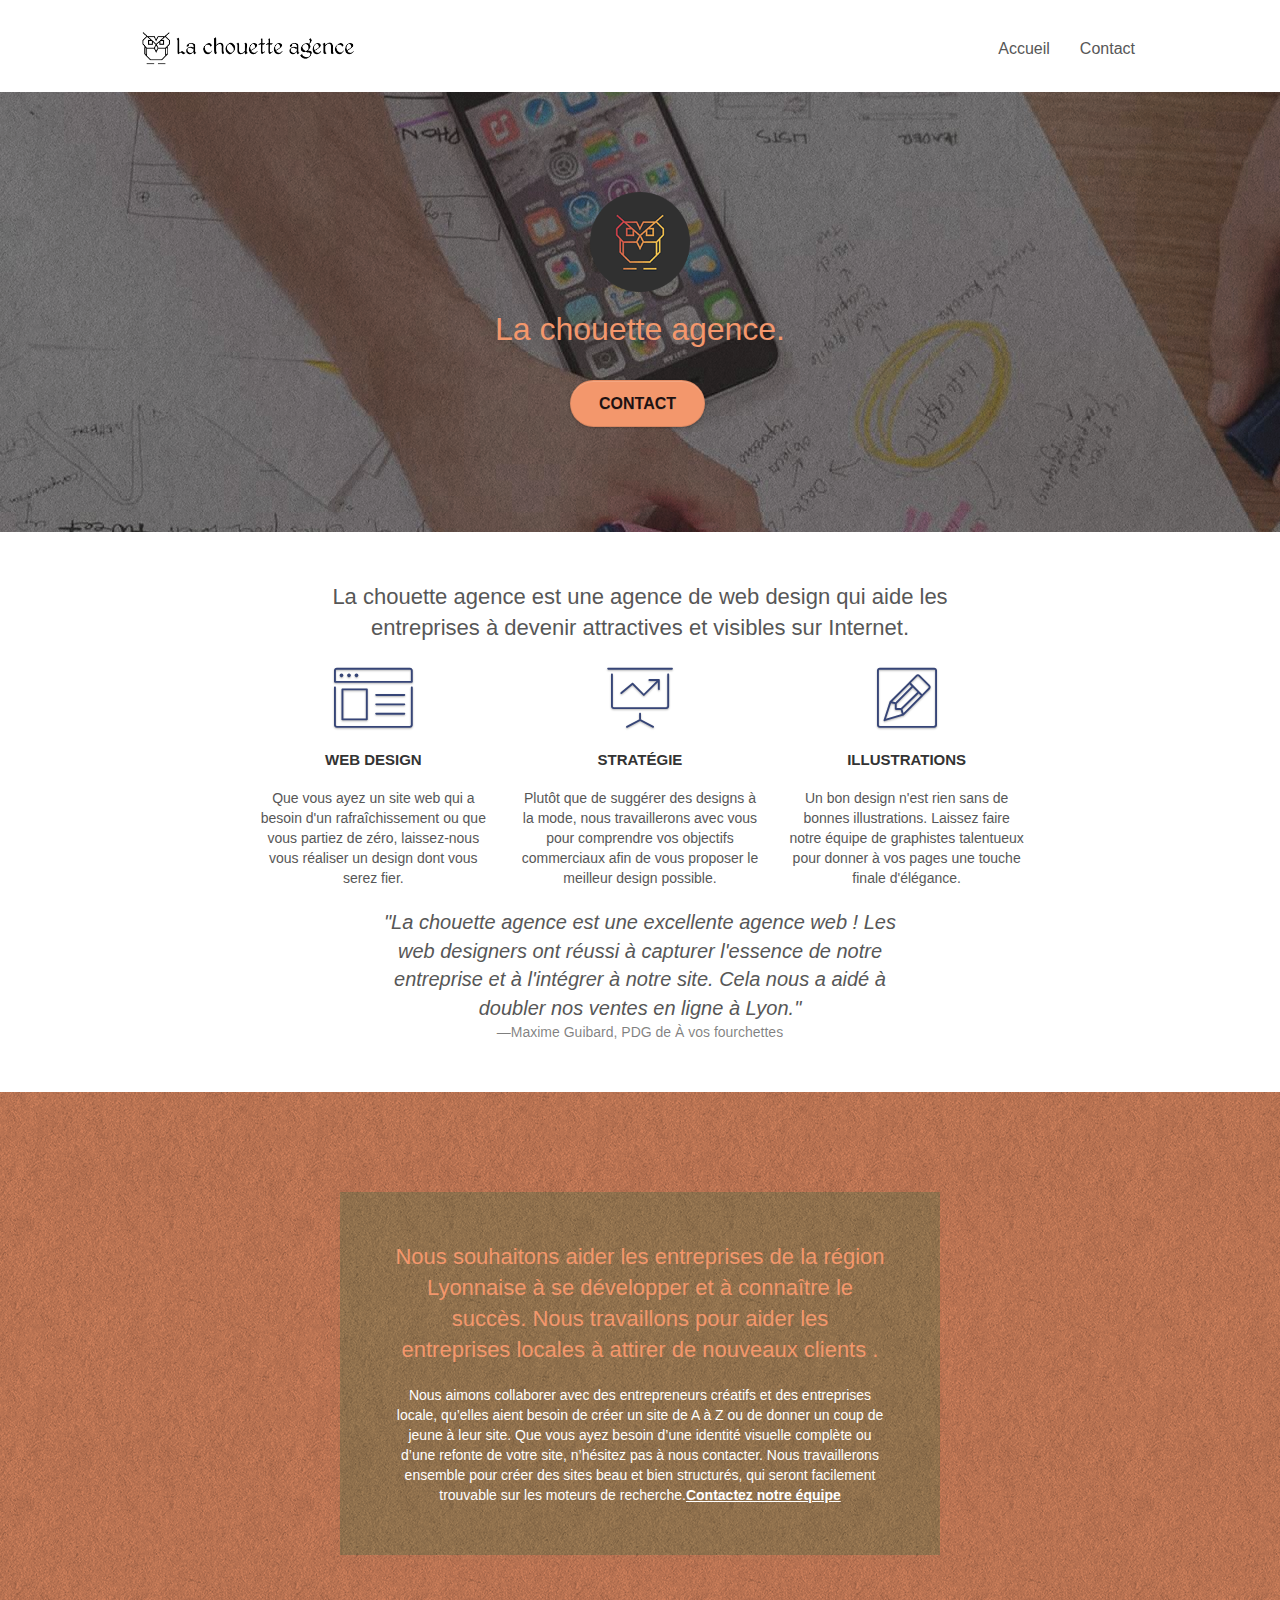
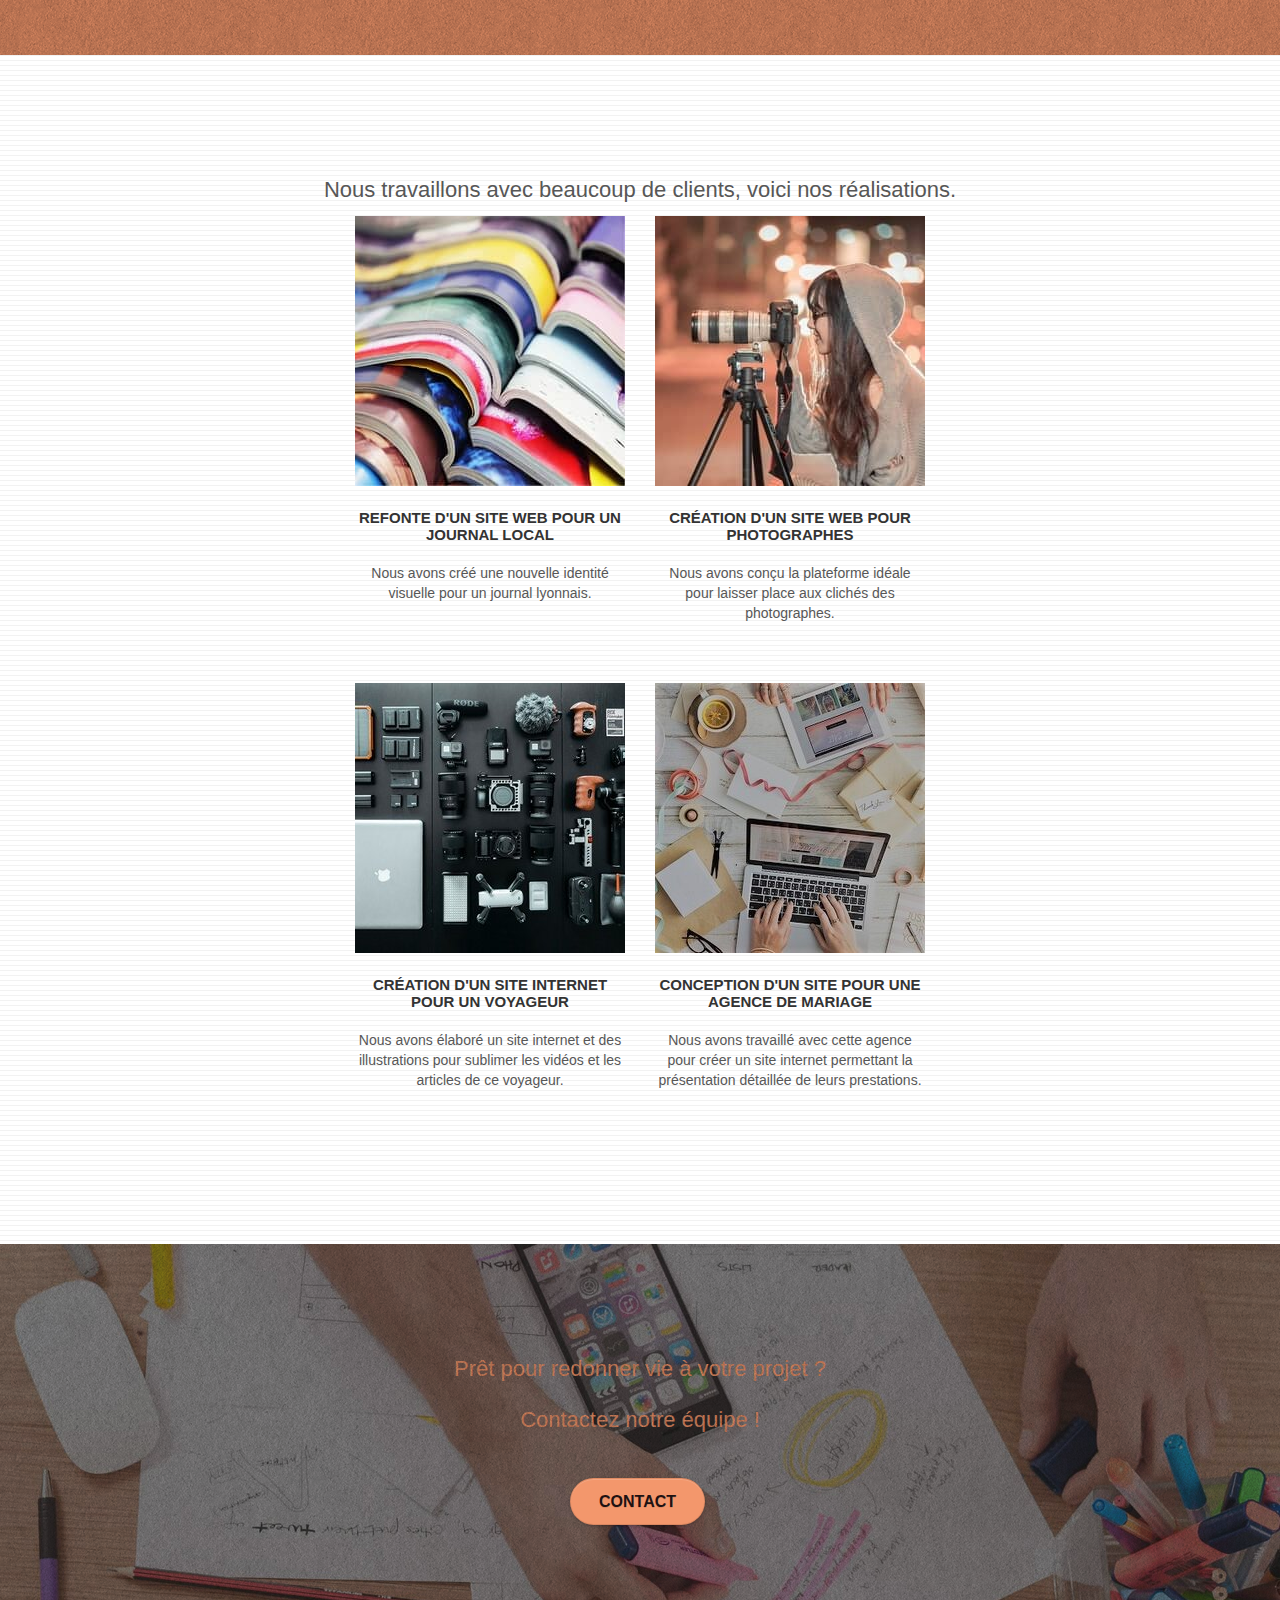
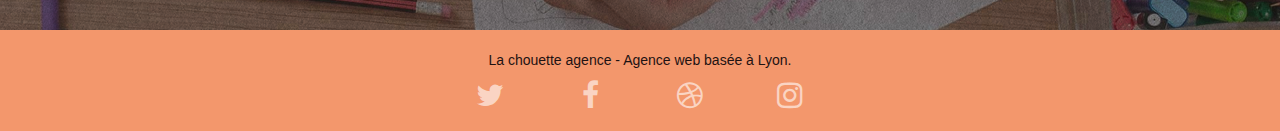
==== commit c59e0dab: "mettre les script en bas de la page 2" ====
--- a/index.html
+++ b/index.html
@@ -399,9 +399,12 @@
                         <div class="row row-no-gutters social">
                             <div class="col-sm-3">
                                 <div class="text-center">
-                                    <a class="social" href="index.html"
+                                    <a
+                                        class="social"
+                                        href="www.twitter.com"
+                                        aria-label="twitter de l'agence"
                                         ><span
-                                            aria-label="twitter de l'agence"
+                                            aria-hidden="true"
                                             class="fa fa-twitter icon-md"
                                         ></span
                                     ></a>
@@ -409,9 +412,11 @@
                             </div>
                             <div class="col-sm-3">
                                 <div class="text-center">
-                                    <a class="social" href="index.html"
+                                    <a
+                                        class="social"
+                                        href="index.html"
+                                        aria-label="facebook de l'agence"
                                         ><span
-                                            aria-label="facebook de l'agence"
                                             class="fa fa-facebook icon-md"
                                         ></span
                                     ></a>
@@ -419,9 +424,11 @@
                             </div>
                             <div class="col-sm-3">
                                 <div class="text-center">
-                                    <a class="social" href="index.html"
+                                    <a
+                                        class="social"
+                                        href="index.html"
+                                        aria-label="dribble de l'agence"
                                         ><span
-                                            aria-label="dribble de l'agence"
                                             class="fa fa-dribbble icon-md"
                                         ></span
                                     ></a>
@@ -429,9 +436,11 @@
                             </div>
                             <div class="col-sm-3">
                                 <div class="text-center">
-                                    <a class="social" href="index.html"
+                                    <a
+                                        class="social"
+                                        href="index.html"
+                                        aria-label="instagram de l'agence"
                                         ><span
-                                            aria-label="instagram de l'agence"
                                             class="fa fa-instagram icon-md"
                                         ></span
                                     ></a>
--- a/style.css
+++ b/style.css
@@ -760,7 +760,7 @@
     color: #FFFFFF!important;
 }
 .titrefooter {
-    color: #1E1212;
+    color: #1E1212!important;
 }
 
 .portfolio-thumb {
@@ -791,7 +791,7 @@
 }
 
 .bgc-dark-slate-blue {
-    background-color: #364577;
+    background-color: #111D45;
 }
 
 .bgc-atomic-tangerine {
@@ -800,6 +800,10 @@
 
 .tc-white {
     color: #F3976C!important;
+}
+
+.clrtitrepage2 {
+    color: #5D260D!important ;
 }
 
 .btn-atomic-tangerine {
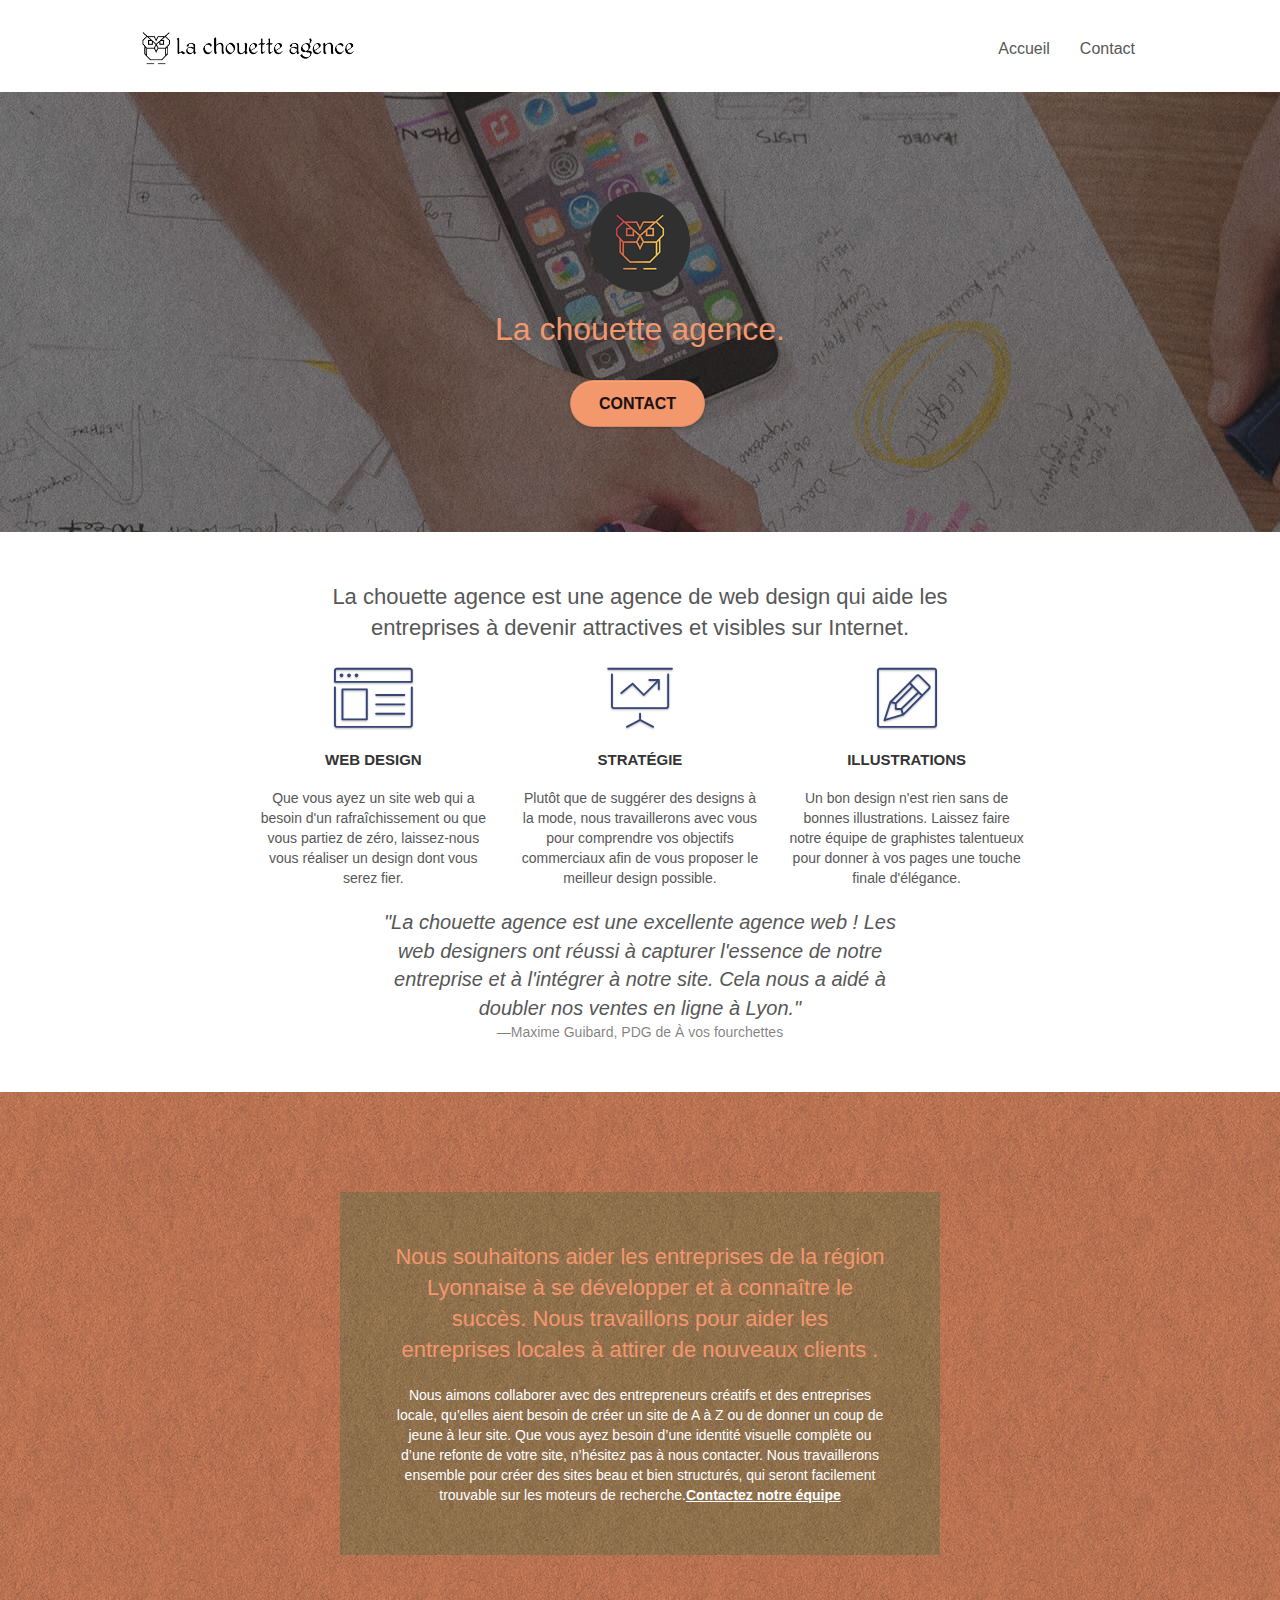
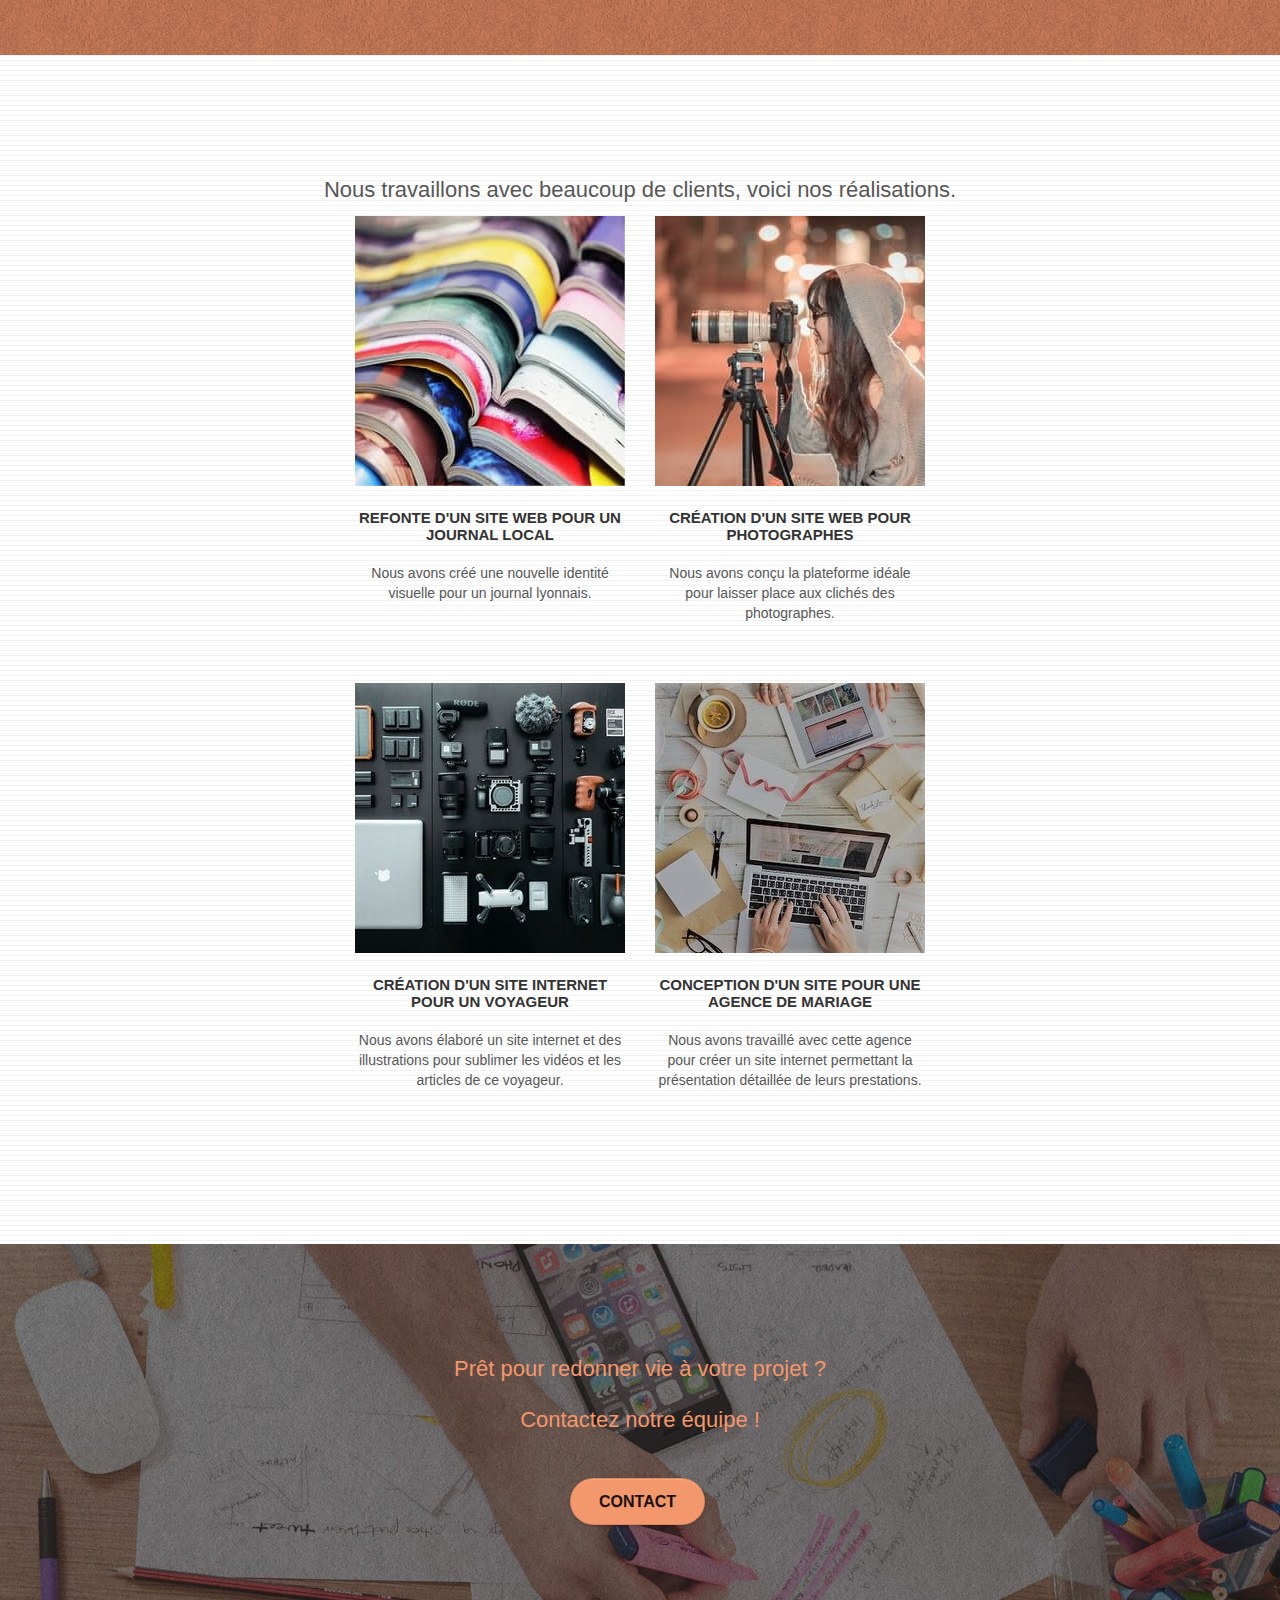
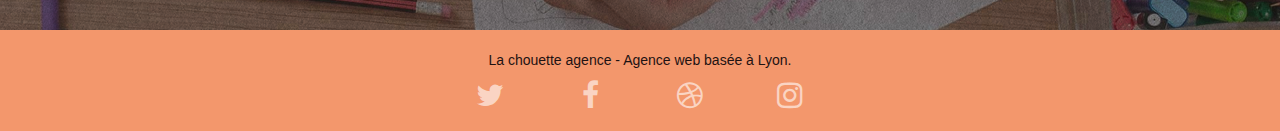
==== commit ad188c11: "Ajustement du responsive" ====
--- a/index.html
+++ b/index.html
@@ -59,14 +59,10 @@
                     >
                         <ul class="site-navigation nav navbar-nav">
                             <li>
-                                <a aria-label="Accueil" href="index.html"
-                                    >Accueil</a
-                                >
+                                <a href="index.html">Accueil</a>
                             </li>
                             <li>
-                                <a aria-label="contact" href="page2.html"
-                                    >Contact</a
-                                >
+                                <a href="page2.html">Contact</a>
                             </li>
                         </ul>
                     </div>
@@ -185,7 +181,7 @@
                             </p>
                         </div>
                     </div>
-                    <div class="row voffset-lg voffset">
+                    <div class="voffset-lg voffset">
                         <div
                             class="col-xs-12 col-md-8 col-md-offset-2 text-center"
                         >
@@ -367,7 +363,7 @@
                 id="bloc-5-cta"
             >
                 <div class="container bloc-lg">
-                    <div>
+                    <div class="vieavotrepage">
                         <h2 class="mg-md text-center tc-white">
                             Prêt pour redonner vie à votre projet ?
                         </h2>
--- a/style.css
+++ b/style.css
@@ -61,6 +61,10 @@
 
 .bloc-sm {
     padding: 20px 50px;
+}
+
+.vieavotrepage {
+    position: relative;
 }
 
 .bg-center,
@@ -540,7 +544,7 @@
 a[data-lightbox] {
     position: relative;
     display: block;
-    text-align: center;
+    text-align: -webkit-center;
 }
 
 a[data-lightbox]:hover::before {
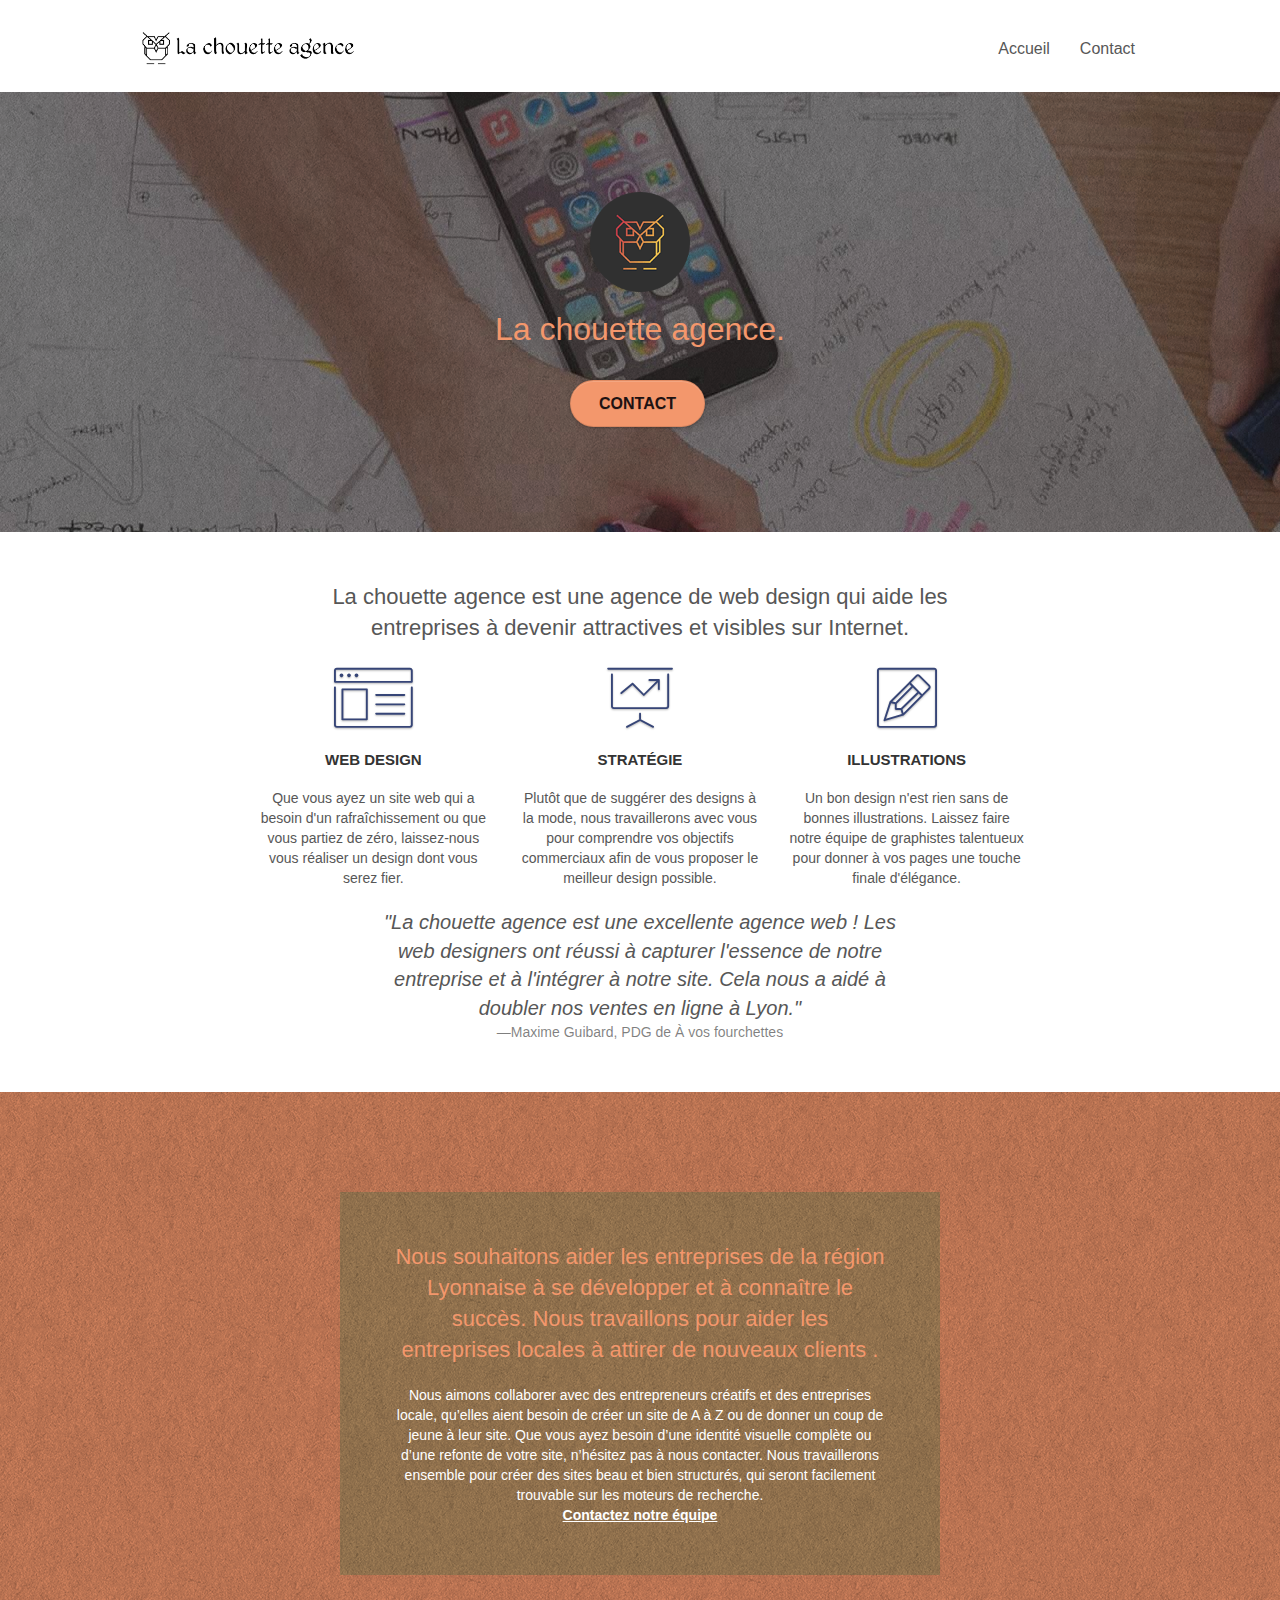
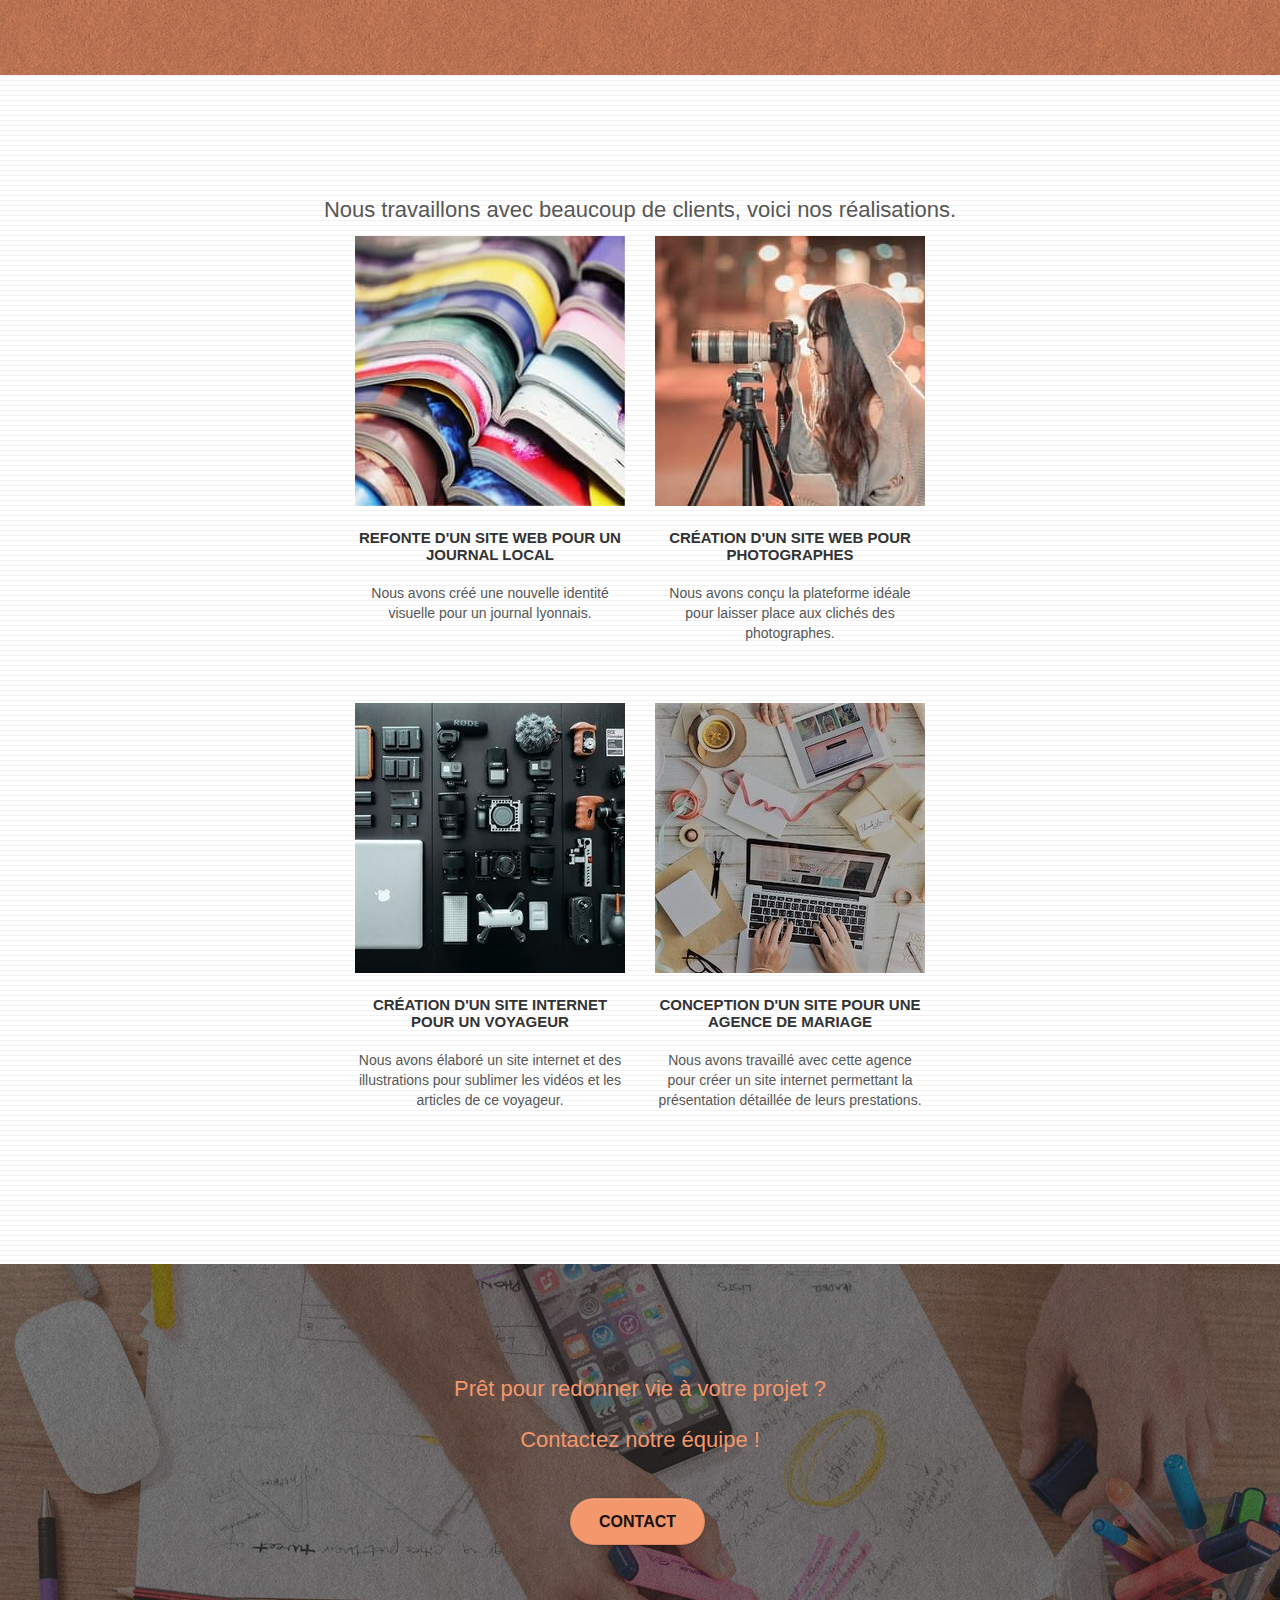
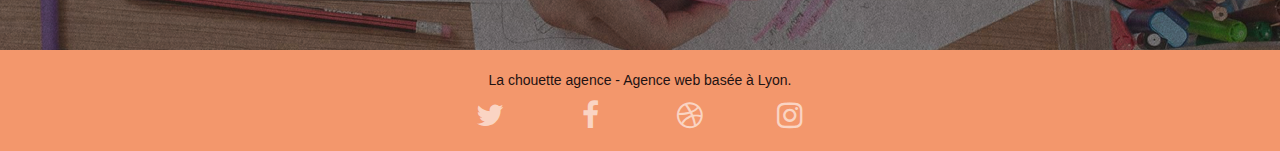
==== commit 607888c2: "images" ====
--- a/index.html
+++ b/index.html
@@ -231,7 +231,7 @@
                                 nous contacter. Nous travaillerons ensemble pour
                                 créer des sites beau et bien structurés, qui
                                 seront facilement trouvable sur les moteurs de
-                                recherche.<a
+                                recherche.<br /><a
                                     class="ltc-white bold-link"
                                     href="page2.html"
                                     >Contactez notre équipe</a
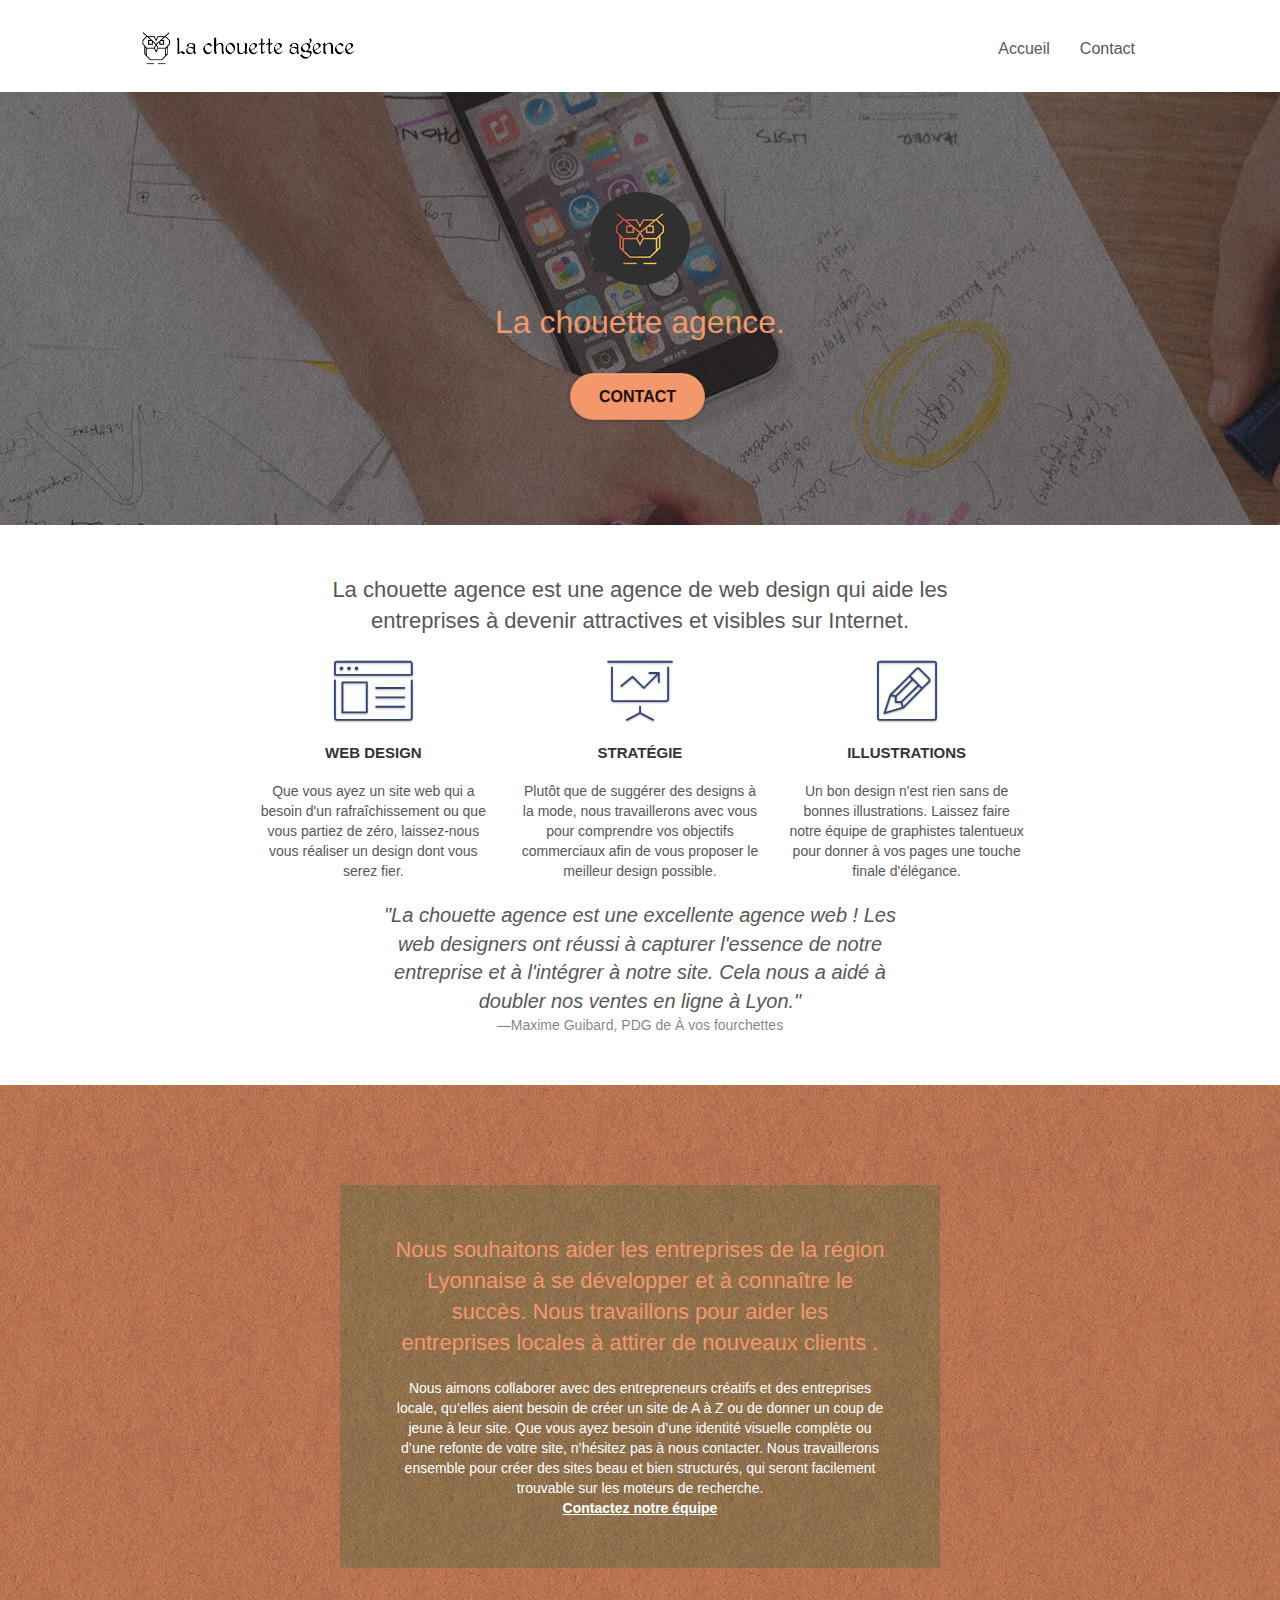
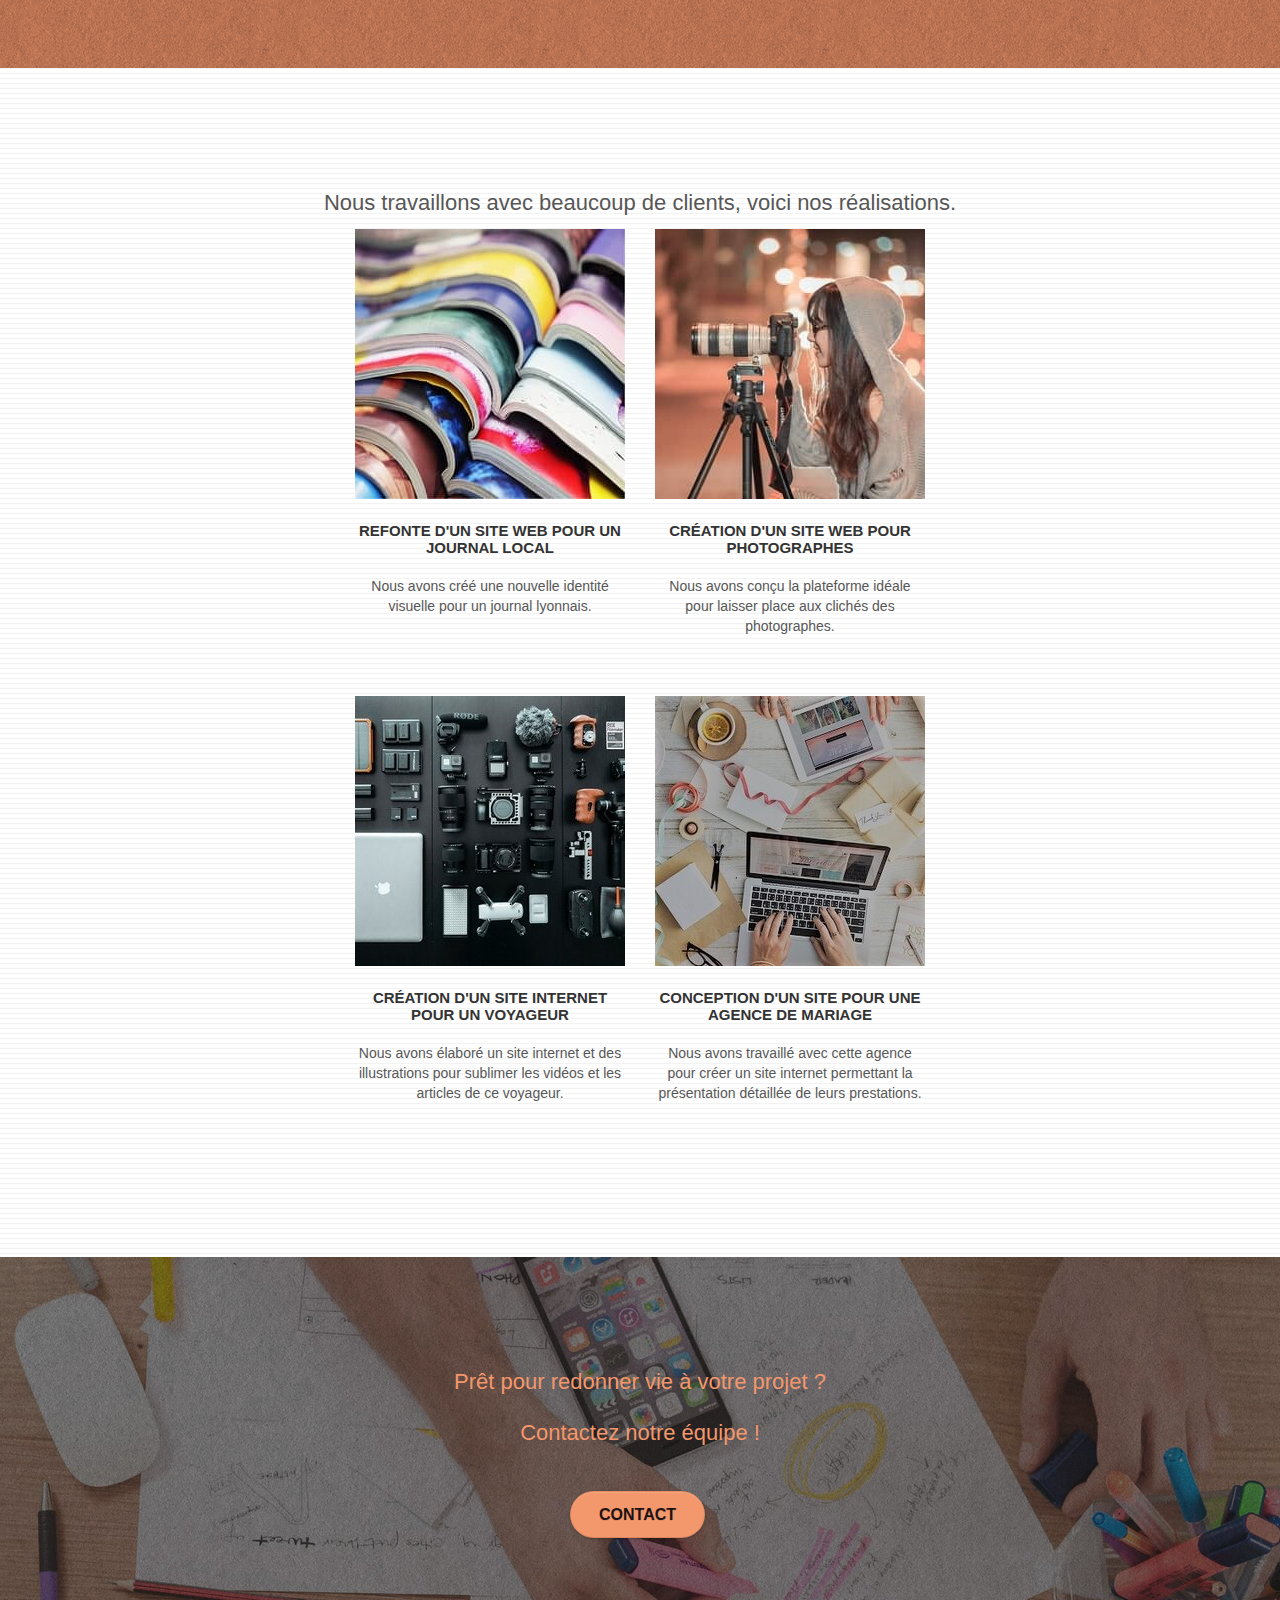
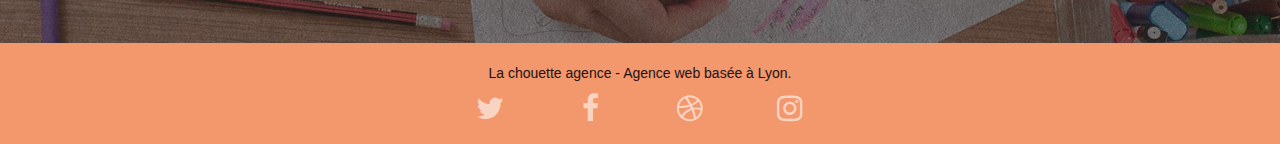
==== commit 4052011e: "class logo" ====
--- a/index.html
+++ b/index.html
@@ -83,7 +83,6 @@
                             <img
                                 src="img/logo.png"
                                 class="center-block image-resize-mode"
-                                class="logochouette"
                                 alt="Logo de la chouette agence en noir"
                             />
                             <h1
@@ -400,7 +399,6 @@
                                         href="www.twitter.com"
                                         aria-label="twitter de l'agence"
                                         ><span
-                                            aria-hidden="true"
                                             class="fa fa-twitter icon-md"
                                         ></span
                                     ></a>
@@ -410,7 +408,7 @@
                                 <div class="text-center">
                                     <a
                                         class="social"
-                                        href="index.html"
+                                        href="www.facebook.com"
                                         aria-label="facebook de l'agence"
                                         ><span
                                             class="fa fa-facebook icon-md"
@@ -422,7 +420,7 @@
                                 <div class="text-center">
                                     <a
                                         class="social"
-                                        href="index.html"
+                                        href="www.dribble.com"
                                         aria-label="dribble de l'agence"
                                         ><span
                                             class="fa fa-dribbble icon-md"
@@ -434,7 +432,7 @@
                                 <div class="text-center">
                                     <a
                                         class="social"
-                                        href="index.html"
+                                        href="www.instagram.com"
                                         aria-label="instagram de l'agence"
                                         ><span
                                             class="fa fa-instagram icon-md"
--- a/style.css
+++ b/style.css
@@ -9,6 +9,7 @@
 
 .image-resize-mode {
     width: 100px;
+    height: 93px;
 }
 
 .logochouette {
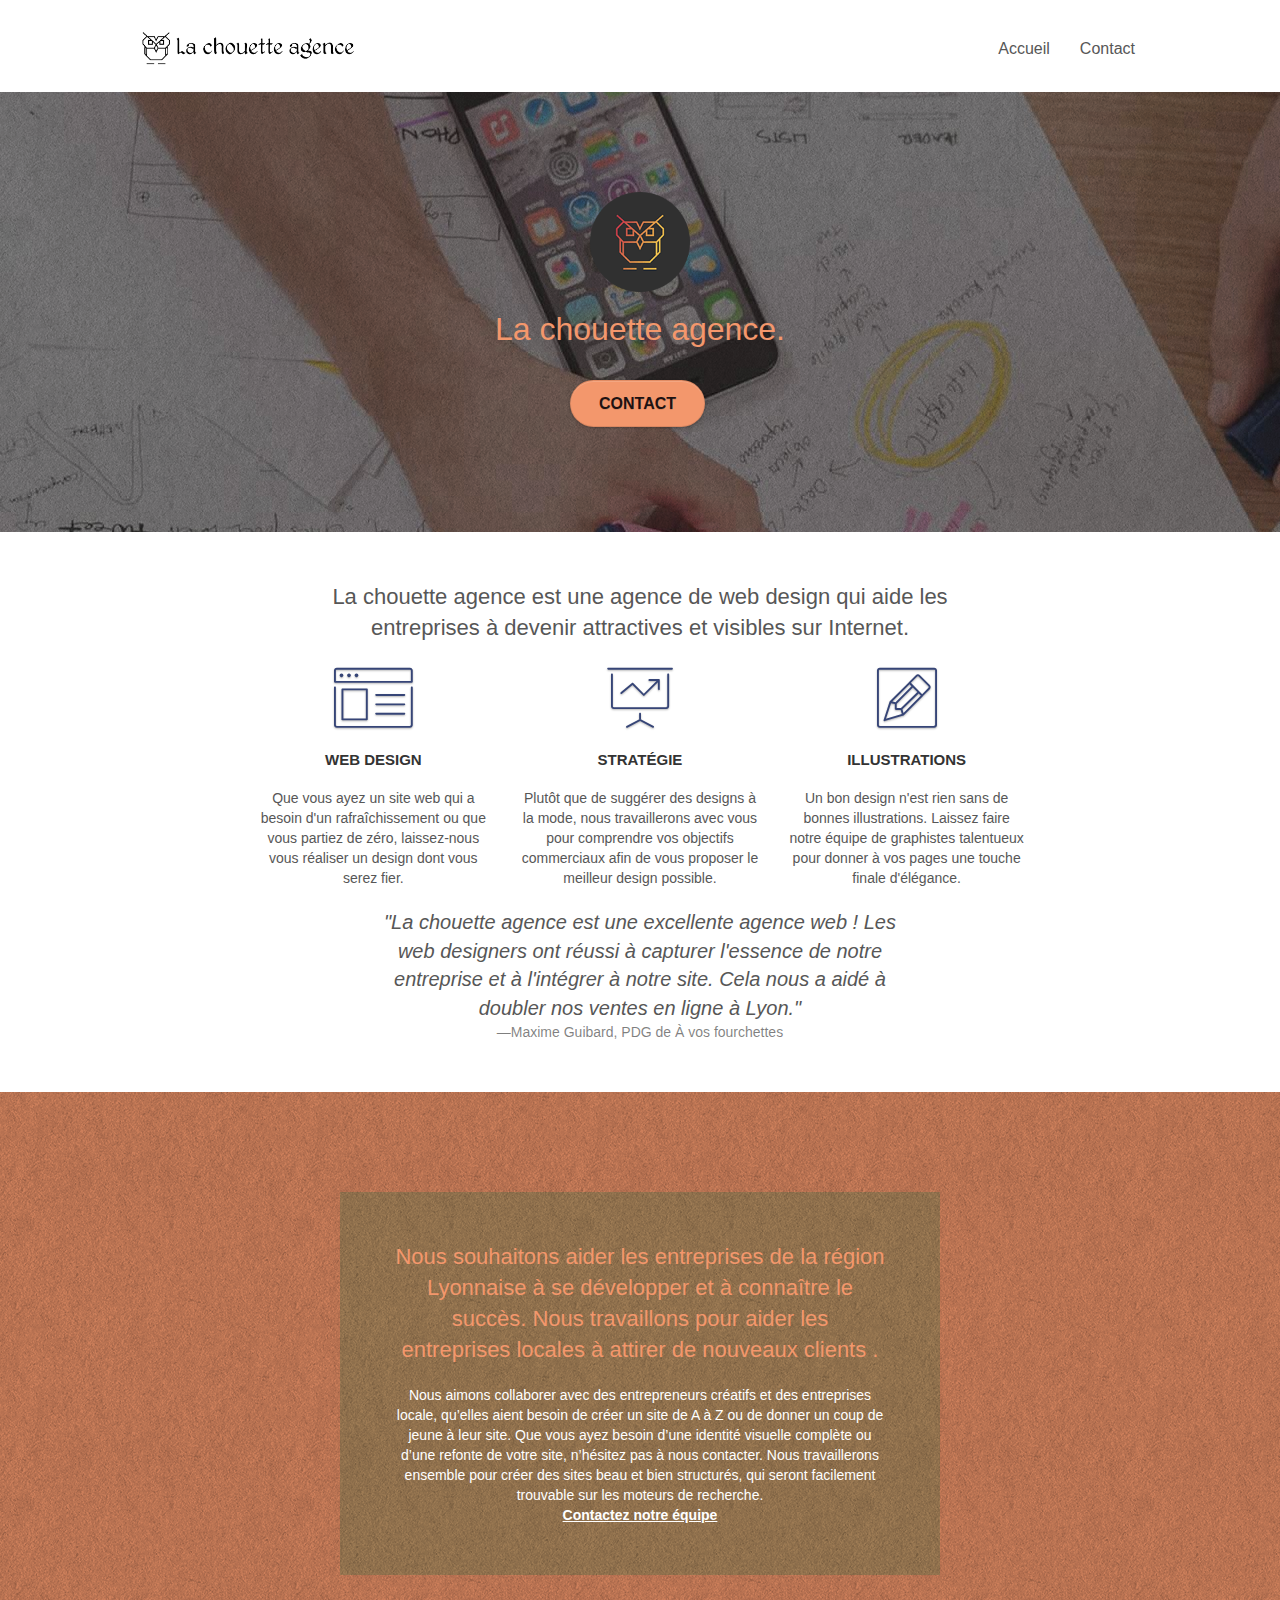
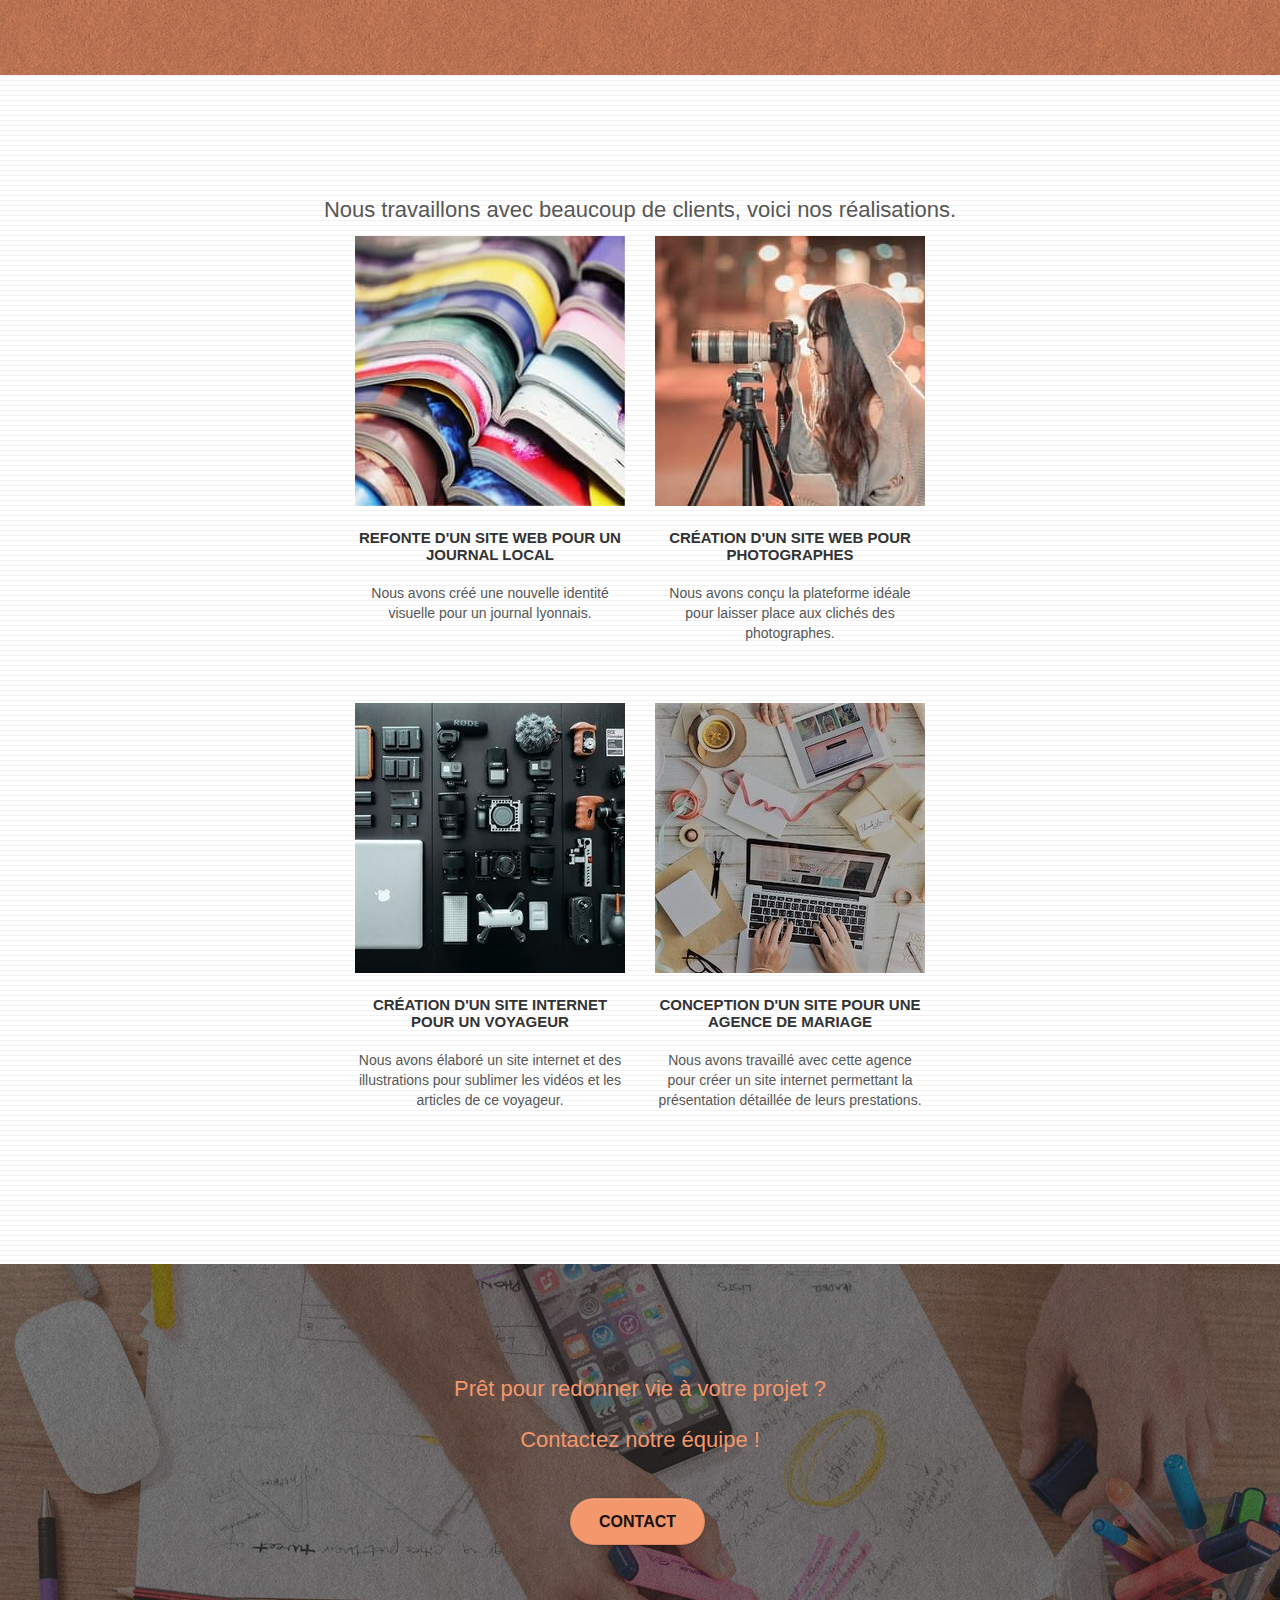
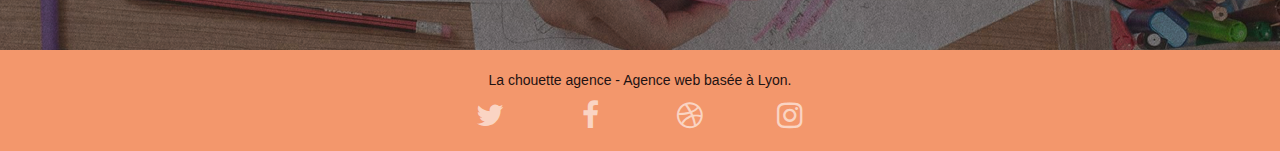
==== commit 5deb38cb: "Minifier et-line" ====
--- a/index.html
+++ b/index.html
@@ -4,7 +4,7 @@
         <meta charset="utf-8" />
         <meta
             name="description"
-            content="Agence de Développement Web Sur-mesure basée sur Lyon, faites appel à notre expertise pour créer ou améliorer votre visibilité numérique, selon vos Besoins et votre Métier."
+            content="Agence de web design Sur-mesure basée sur Lyon, faites appel à notre expertise pour créer ou améliorer votre visibilité numérique, selon vos Besoins et votre Métier."
         />
         <meta
             name="viewport"
@@ -13,13 +13,13 @@
         <link rel="shortcut icon" type="image/png" href="favicon.jpg" />
 
         <link rel="stylesheet" type="text/css" href="./css/bootstrap.min.css" />
-        <link rel="stylesheet" type="text/css" href="style.css" />
+        <link rel="stylesheet" type="text/css" href="style.min.css" />
         <link
             rel="stylesheet"
             type="text/css"
             href="./css/font-awesome.min.css"
         />
-        <link rel="stylesheet" type="text/css" href="./css/et-line.css" />
+        <link rel="stylesheet" type="text/css" href="./css/et-line.min.css" />
 
         <title>La chouette agence</title>
 
@@ -62,7 +62,7 @@
                                 <a href="index.html">Accueil</a>
                             </li>
                             <li>
-                                <a href="page2.html">Contact</a>
+                                <a href="pagecontact.html">Contact</a>
                             </li>
                         </ul>
                     </div>
@@ -93,7 +93,7 @@
                             </h1>
                             <div class="text-center">
                                 <a
-                                    href="page2.html"
+                                    href="pagecontact.html"
                                     class="btn btn-lg btn-clean btn-rd cta-hero btn-atomic-tangerine"
                                     id="cta-hero"
                                     aria-label="bouton contact"
@@ -232,7 +232,7 @@
                                 seront facilement trouvable sur les moteurs de
                                 recherche.<br /><a
                                     class="ltc-white bold-link"
-                                    href="page2.html"
+                                    href="pagecontact.html"
                                     >Contactez notre équipe</a
                                 >
                             </p>
@@ -371,7 +371,7 @@
                         </h2>
                         <div class="col-sm-12 text-center">
                             <a
-                                href="page2.html"
+                                href="pagecontact.html"
                                 class="btn btn-atomic-tangerine btn-clean btn-rd btn-lg cta-hero"
                                 aria-label="contact"
                                 >Contact</a
@@ -391,7 +391,7 @@
                         <p class="text-center titrefooter">
                             La chouette agence - Agence web basée à Lyon.
                         </p>
-                        <div class="row row-no-gutters social">
+                        <div class="row row-no-gutters social logoalign">
                             <div class="col-sm-3">
                                 <div class="text-center">
                                     <a
--- a/style.min.css
+++ b/style.min.css
@@ -0,0 +1 @@
+body{margin:0;padding:0;background:#fff;overflow-x:hidden;-webkit-font-smoothing:antialiased;-moz-osx-font-smoothing:grayscale}.image-resize-mode{width:100px;height:100px}.logoalign{display:flex;justify-content:space-around}.logochouette{height:40px}a,button{transition:all .3s ease-in-out;outline:0!important}a:hover{text-decoration:none;cursor:pointer}#page-loading-blocs-notifaction{position:fixed;top:0;bottom:0;width:100%;z-index:100000;background:#fff url(img/pageload-spinner.gif) no-repeat center center}.bloc{width:100%;clear:both;background:50% 50% no-repeat;padding:0 50px;-webkit-background-size:cover;-moz-background-size:cover;-o-background-size:cover;background-size:cover;position:relative}.bloc .container{padding-left:0;padding-right:0}.bloc-lg{padding:100px 50px}.bloc-md{padding:50px}.bloc-sm{padding:20px 50px}.vieavotrepage{position:relative}.bg-b-edge,.bg-bl-edge,.bg-br-edge,.bg-center,.bg-l-edge,.bg-r-edge,.bg-repeat,.bg-t-edge,.bg-tl-edge,.bg-tr-edge{-webkit-background-size:auto!important;-moz-background-size:auto!important;-o-background-size:auto!important;background-size:auto!important}.bg-repeat{background:repeat}.bg-t-edge{background:top no-repeat}.bloc-bg-texture::before{content:"";background-size:2px 2px;position:absolute;top:0;bottom:0;left:0;right:0}.texture-paper::before{background:url(img/texture-paper.png);background-size:280px 280px}.b-parallax{background-attachment:fixed}.d-bloc{color:rgba(255,255,255,.7)}.d-bloc button:hover{color:rgba(255,255,255,.9)}.d-bloc .icon-round,.d-bloc .icon-rounded,.d-bloc .icon-semi-rounded-a,.d-bloc .icon-semi-rounded-b,.d-bloc .icon-square{border-color:rgba(255,255,255,.9)}.d-bloc .divider-h span{border-color:rgba(255,255,255,.2)}.d-bloc .a-btn,.d-bloc .navbar a,.d-bloc .navbar-brand,.d-bloc a .icon-lg,.d-bloc a .icon-md,.d-bloc a .icon-sm,.d-bloc a .icon-xl,.d-bloc h1 a,.d-bloc h2 a,.d-bloc h3 a,.d-bloc h4 a,.d-bloc h5 a,.d-bloc h6 a,.d-bloc p a{color:rgba(255,255,255,.6)}.d-bloc .a-btn:hover,.d-bloc .navbar a:hover,.d-bloc .navbar-brand:hover,.d-bloc a:hover .icon-lg,.d-bloc a:hover .icon-md,.d-bloc a:hover .icon-sm,.d-bloc a:hover .icon-xl,.d-bloc h1 a:hover,.d-bloc h2 a:hover,.d-bloc h3 a:hover,.d-bloc h4 a:hover,.d-bloc h5 a:hover,.d-bloc h6 a:hover,.d-bloc p a:hover{color:rgba(255,255,255,1)}.d-bloc .navbar-toggle .icon-bar{background:rgba(255,255,255,1)}.d-bloc .btn-wire,.d-bloc .btn-wire:hover{color:rgba(255,255,255,1);border-color:rgba(255,255,255,1)}.d-bloc .panel{color:rgba(0,0,0,.5)}.d-bloc .panel button:hover{color:rgba(0,0,0,.7)}.d-bloc .panel icon{border-color:rgba(0,0,0,.7)}.d-bloc .panel .divider-h span{border-color:rgba(0,0,0,.1)}.d-bloc .panel .a-btn{color:rgba(0,0,0,.6)}.d-bloc .panel .a-btn:hover{color:rgba(0,0,0,1)}.d-bloc .panel .btn-wire,.d-bloc .panel .btn-wire:hover{color:rgba(0,0,0,.7);border-color:rgba(0,0,0,.3)}.d-bloc .panel,.l-bloc{color:rgba(0,0,0,.5)}.d-bloc .panel button:hover,.l-bloc button:hover{color:rgba(0,0,0,.7)}.l-bloc .icon-round,.l-bloc .icon-rounded,.l-bloc .icon-semi-rounded-a,.l-bloc .icon-semi-rounded-b,.l-bloc .icon-square{border-color:rgba(0,0,0,.7)}.d-bloc .panel .divider-h span,.l-bloc .divider-h span{border-color:rgba(0,0,0,.1)}.d-bloc .panel .a-btn,.l-bloc .a-btn,.l-bloc .navbar a,.l-bloc .navbar-brand,.l-bloc a .icon-lg,.l-bloc a .icon-md,.l-bloc a .icon-sm,.l-bloc a .icon-xl,.l-bloc h1 a,.l-bloc h2 a,.l-bloc h3 a,.l-bloc h4 a,.l-bloc h5 a,.l-bloc h6 a,.l-bloc p a{color:rgba(0,0,0,.6)}.d-bloc .panel .a-btn:hover,.l-bloc .a-btn:hover,.l-bloc .navbar a:hover,.l-bloc .navbar-brand:hover,.l-bloc a:hover .icon-lg,.l-bloc a:hover .icon-md,.l-bloc a:hover .icon-sm,.l-bloc a:hover .icon-xl,.l-bloc h1 a:hover,.l-bloc h2 a:hover,.l-bloc h3 a:hover,.l-bloc h4 a:hover,.l-bloc h5 a:hover,.l-bloc h6 a:hover,.l-bloc p a:hover{color:rgba(0,0,0,1)}.l-bloc .navbar-toggle .icon-bar{color:rgba(0,0,0,.6)}.d-bloc .panel .btn-wire,.d-bloc .panel .btn-wire:hover,.l-bloc .btn-wire,.l-bloc .btn-wire:hover{color:rgba(0,0,0,.7);border-color:rgba(0,0,0,.3)}.voffset{margin-top:30px}.voffset-lg{margin-top:80px}.row-no-gutters{margin-right:0;margin-left:0}.row.row-no-gutters>[class*=" col-"],.row.row-no-gutters>[class^=col-]{padding-right:0;padding-left:0}#bloc-1-hero h1{font-size:32px}.navbar{margin-bottom:0;z-index:1}.navbar-brand{height:auto;padding:3px 15px;font-size:25px;font-weight:400;font-weight:600;line-height:44px}.navbar-brand img{max-height:200px;margin:0 5px 0 0;display:inline}.navbar-brand img[src$=svg]{min-width:100px}.nav-center .navbar-brand img{margin:0}.navbar .nav{padding-top:2px;margin-right:-16px;float:right;z-index:1}.nav>li{float:left;margin-top:4px;font-size:16px}.navbar-nav .open .dropdown-menu>li>a{text-align:inherit}.nav>li a:focus,.nav>li a:hover{background:0 0}.navbar-toggle{margin:10px 10px 0 0;border:0}.navbar-toggle:hover{background:0 0!important}.navbar-toggle .icon-bar{background-color:rgba(0,0,0,.5);width:26px}.nav-invert .navbar .nav{float:left}.nav-invert .navbar-brand,.nav-invert .navbar-header{float:right;position:relative;z-index:2}@media (min-width:768px){.site-navigation{position:absolute;top:50%;right:20px;transform:translate(0,-50%);-webkit-transform:translateY(-50%)}.nav>li .dropdown-menu a,.nav>li .dropdown-menu a:hover{color:#484848}.nav-invert .site-navigation{left:0;right:0}.nav-center{text-align:center}.nav-center .navbar-header{width:100%}.nav-center .nav>li,.nav-center .navbar-brand,.nav-center .navbar-header{float:none;display:inline-block}.nav-center .site-navigation{position:relative;width:100%;right:0;margin-right:0;margin-top:20px}.nav-center.mini-nav .navbar-toggle{float:none;margin:10px auto 0}}.nav>li>.dropdown a{background:0 0!important;display:block;padding:14px 15px}nav .caret{margin:0 5px}.dropdown-menu .dropdown-menu{top:-8px;left:100%}.dropdown-menu .dropmenu-flow-right{top:100%;left:0;margin-left:-1px;border-top-left-radius:0;border-top-right-radius:0}.dropdown-menu .dropdown span{border:4px solid #000;border-top-color:transparent;border-right-color:transparent;border-bottom-color:transparent;margin:6px -5px 0 0!important;float:right}.mg-md{margin-top:10px;margin-bottom:20px}.mg-lg{margin-top:10px;margin-bottom:40px}.btn{margin:0 5px 5px 0}.btn.pull-right{margin:0 0 5px 5px}.btn-d,.btn-d:focus,.btn-d:hover{color:#fff;background:rgba(0,0,0,.3)}button{outline:0!important}.btn-rd{border-radius:40px}.btn-clean{border:1px solid rgba(0,0,0,.08);border-bottom-color:rgba(0,0,0,.1);text-shadow:0 1px 0 rgba(0,0,1,.1);box-shadow:0 1px 3px rgba(0,0,1,.25),inset 0 1px 0 0 rgba(255,255,255,.15)}.icon-md{font-size:30px!important}.icon-lg{font-size:60px!important}.sm-shadow{text-shadow:0 1px 2px rgba(0,0,0,.3)}.panel-sq,.panel-sq .panel-footer,.panel-sq .panel-heading{border-radius:0}.panel-rd{border-radius:30px}.panel-rd .panel-heading{border-radius:29px 29px 0 0}.panel-rd .panel-footer{border-radius:0 0 29px 29px}.form-control{border-color:rgba(0,0,0,.1);box-shadow:none}.scrollToTop{width:40px;height:40px;position:fixed;bottom:20px;right:20px;opacity:0;z-index:500;transition:all .3s ease-in-out}.scrollToTop span{margin-top:6px}.showScrollTop{font-size:14px;opacity:1}a[data-lightbox]{position:relative;display:block;text-align:-webkit-center;text-align:-moz-center}a[data-lightbox]:hover::before{content:"+";font-family:HelveticaNeue-Light,"Helvetica Neue Light","Helvetica Neue",Helvetica,Arial;font-size:32px;width:50px;height:50px;margin-left:-25px;border-radius:50%;background:rgba(0,0,0,.6);color:#fff;font-weight:100;z-index:1;position:absolute;top:50%;transform:translateY(-50%);-webkit-transform:translateY(-50%)}a[data-lightbox]:hover img{opacity:.6;-webkit-animation-fill-mode:none;animation-fill-mode:none}#lightbox-modal{display:flex;align-items:center}#lightbox-modal .modal-dialog{width:90%;max-width:900px;margin:0 auto 0}#lightbox-modal .modal-dialog img{max-height:90vh;margin:0 auto}.lightbox-caption{padding:20px;color:#fff;background:rgba(0,0,0,.5);position:absolute;left:15px;right:15px;bottom:5px}.close-lightbox{color:#fff;font-size:30px;position:absolute;top:20px;right:20px;z-index:20;background:rgba(0,0,0,.5);border:none;line-height:30px;padding:0 9px 5px;opacity:.3}.close-lightbox:hover,.next-lightbox:hover,.prev-lightbox:hover{opacity:1;color:#fff}.next-lightbox,.prev-lightbox{font-size:20px;color:rgba(255,255,255,.9);background:rgba(0,0,0,.5);transition:all .2s ease-in-out;position:absolute;top:45%;z-index:1;opacity:.4}.next-lightbox{padding:6px 8px 1px 13px;right:25px}.prev-lightbox{padding:6px 13px 1px 10px;left:25px}.snapshot-lb .modal-body{padding-bottom:45px}.snapshot-lb .lightbox-caption{padding:0;color:rgba(0,0,0,.5);background:0 0}.btn,a,h1,h2,h3,h4,h5,h6,label,p{font-family:helvetica;font-weight:400;color:#575757!important}.container{max-width:1000px}.hero-bloc-text{font-size:38px}.hero-bloc-text-sub{font-size:36px}.statement-bloc-text{line-height:26px;font-style:italic;font-size:20px;text-align:center;font-weight:lighter;max-width:520px;margin:auto auto auto auto}blockquote p{font-size:20px;font-style:italic;width:89%;margin:auto}.tight-width-whitespace{max-width:600px;margin:auto auto auto auto}.h1{font-size:20px;font-family:"Open Sans"}.cta-hero{margin-top:22px;color:#fff!important;text-transform:uppercase;padding:12px 28px 12px 28px;font-size:16px;font-weight:700}.social{max-width:400px;margin:auto auto auto auto}.titre{margin:auto;width:70%}h2{font-size:22px;line-height:1.4em}h3{font-size:15px;text-transform:uppercase;font-weight:700;color:#333!important}.med-width-whitespace{max-width:800px;margin:auto auto auto auto;box-shadow:0 0 0 #000}h1{color:#333!important}h4{color:#333!important}.icons{margin-bottom:14px;margin-top:24px}.white{color:#fff!important}.titrefooter{color:#1e1212!important}.portfolio-thumb{margin-bottom:24px}.portfolio-row{margin-bottom:44px;margin-top:50px}.avatar{box-shadow:0 4px 9px rgba(0,0,0,.3)}.black-background{background-color:rgba(165,147,99,.7);padding:40px 40px 40px 40px}.bold-link{font-weight:900;text-decoration:underline!important}.bgc-white{background-color:#fff}.bgc-dark-slate-blue{background-color:#111d45}.bgc-atomic-tangerine{background-color:#f3976c}.tc-white{color:#f3976c!important}.clrtitrepage2{color:#5d260d!important}.btn-atomic-tangerine{background:#f3976c;color:#1e1212!important}.btn-atomic-tangerine:hover{background:#dc8961!important;color:#000!important}.ltc-white{color:#fff!important}.ltc-white:hover{color:#ccc!important}.ltc-atomic-tangerine{color:#f3976c!important}.ltc-atomic-tangerine:hover{color:#c27956!important}.icon-dark-slate-blue{color:#364577!important;border-color:#364577!important}.bg-dots-bg{background-image:url(img/dots-bg.png)}.bg-lines-h2-bg{background-image:url(img/lines-h2-bg.png)}.bg-banniere{background-image:url(img/la-chouette-agence-banniere.jpg)}.bg-presentation{background-image:url(img/image-de-presentation.jpg)}@media (max-width:1024px){.bloc{padding-left:20px;padding-right:20px}.bloc-tile-2.full-width-bloc .container,.bloc-tile-3.full-width-bloc .container,.bloc-tile-4.full-width-bloc .container,.bloc.full-width-bloc{padding-left:0;padding-right:0}}@media (max-width:992px) and (min-width:768px){.navbar .nav{max-width:80%}.nav-center.navbar .nav{max-width:100%}}@media only screen and (min-width:768px) and (max-width:1024px) and (orientation:landscape){.b-parallax{background-attachment:scroll}}@media only screen and (min-width:1024px) and (max-width:1366px) and (-webkit-min-device-pixel-ratio:1.5){.b-parallax{background-attachment:scroll}}@media (max-width:991px){.container{width:100%}.b-parallax{background-attachment:scroll}#hero-bloc,.page-container{overflow-x:hidden;position:relative}.bloc-group,.bloc-group .bloc{display:block;width:100%}.bloc-fill-screen .fill-bloc-bottom-edge,.bloc-fill-screen .fill-bloc-top-edge{padding:0 20px}}@media (max-width:767px){.page-container{overflow-x:hidden;position:relative}#disqus_thread,h1,h2,h3,h4,h5,h6,p{padding-left:10px!important;padding-right:10px!important}.b-parallax{background-attachment:scroll}.navbar .nav{padding-top:0;border-top:1px solid rgba(0,0,0,.2);float:none!important}.navbar.row{margin-left:0;margin-right:0}.site-navigation{position:inherit;transform:none;-webkit-transform:none;-ms-transform:none}.nav>li{margin-top:0;border-bottom:1px solid rgba(0,0,0,.1);background:rgba(0,0,0,.05);text-align:left;padding-left:15px;width:100%}.nav>li:hover{background:rgba(0,0,0,.08)}.dropdown .dropdown a .caret{float:none;margin:5px 0 0 10px!important;border:4px solid #000;border-bottom-color:transparent;border-right-color:transparent;border-left-color:transparent}#hero-bloc .navbar .nav{background:rgba(0,0,0,.8)}#hero-bloc .navbar .nav a{color:rgba(255,255,255,.6)}.hero{padding:50px 0}.hero-nav{left:-1px;right:-1px}.navbar-collapse{padding:0;overflow-x:hidden;-webkit-box-shadow:none;box-shadow:none}.navbar-brand img{max-height:40px;width:auto}.nav-invert .navbar-header{float:none;width:100%}.nav-invert .navbar-toggle{float:left;margin-left:10px}.bloc{padding-left:0;padding-right:0}.bloc-lg,.bloc-xl,.bloc-xxl{padding:40px 0}.bloc-md,.bloc-sm{padding-left:0;padding-right:0}.bloc-fill-screen .fill-bloc-bottom-edge,.bloc-fill-screen .fill-bloc-top-edge,.bloc-tile-2 .container,.bloc-tile-3 .container,.bloc-tile-4 .container{padding-left:0;padding-right:0}.a-block{padding:0 10px}.btn-dwn{display:none}.voffset{margin-top:5px}.voffset-md{margin-top:20px}.voffset-lg{margin-top:30px}form{padding:5px}.close-lightbox{display:inline-block}.blocsapp-device-iphone5{background-size:216px 425px;padding-top:60px;width:216px;height:425px}.blocsapp-device-iphone5 img{width:180px;height:320px}}@media (max-width:400px){.bloc{padding-left:0;padding-right:0}}@media (max-width:767px){.bloc-mob-center-text{text-align:center}}